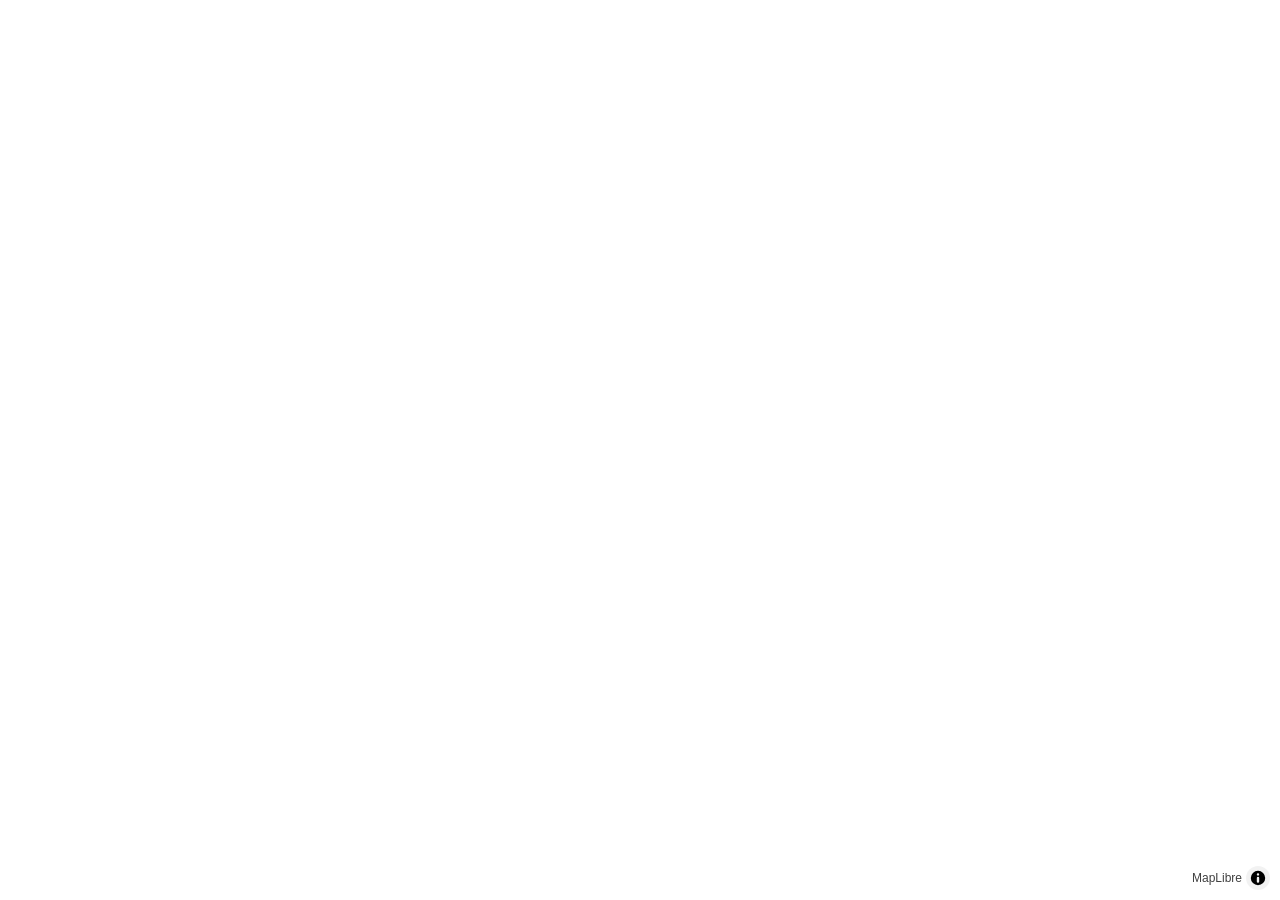
==== app/mapserver/index.html @ 881af9a4 "adding mapserver" ====
<!DOCTYPE html>
<html>
<head>
  <link href="maplibre-gl.css" rel="stylesheet" />
  <script src="maplibre-gl.js"></script>
  <style>
    body { margin: 0; }
    #map { width: 100vw; height: 100vh; }
  </style>
</head>
<body>
  <div id="map"></div>
  <script>
    const map = new maplibregl.Map({
      container: 'map',
      style: 'http://192.168.8.211/mapserver/styles/basic-preview/style.json',
      center: [-71.06, 42.36], // adjust to your region
      zoom: 12
    });

map.on('load', () => {

  // DON'T addLayer - just update the existing poi_label layer from your style
  
  // Show more than just rank 1
  map.setFilter('poi_label', ['<=', 'rank', 5]);

map.on('zoom', () => {
  const zoom = map.getZoom();
  let maxRank;
  
  if (zoom >= 17)      maxRank = 999;  // show everything
  else if (zoom >= 16) maxRank = 50;
  else if (zoom >= 15) maxRank = 20;
  else if (zoom >= 14) maxRank = 10;
  else                 maxRank = 3;

  map.setFilter('poi_label', ['all',
    ['==', '$type', 'Point'],
    ['<=', 'rank', maxRank]
  ]);
});

  // Click for popup
  map.on('click', 'poi_label', (e) => {
    const props = e.features[0].properties;
    new maplibregl.Popup()
      .setLngLat(e.lngLat)
      .setHTML(`<strong>${props.name}</strong><br>${props.subclass || props.class || ''}`)
      .addTo(map);
  });

  map.on('mouseenter', 'poi_label', () => map.getCanvas().style.cursor = 'pointer');
  map.on('mouseleave', 'poi_label', () => map.getCanvas().style.cursor = '');

});


  </script>
</body>
</html>
---- app/mapserver/maplibre-gl.css ----
.maplibregl-map{font:12px/20px Helvetica Neue,Arial,Helvetica,sans-serif;overflow:hidden;position:relative;-webkit-tap-highlight-color:rgb(0 0 0/0)}.maplibregl-canvas{left:0;position:absolute;top:0}.maplibregl-map:fullscreen{height:100%;width:100%}.maplibregl-ctrl-group button.maplibregl-ctrl-compass{touch-action:none}.maplibregl-canvas-container.maplibregl-interactive,.maplibregl-ctrl-group button.maplibregl-ctrl-compass{cursor:grab;-webkit-user-select:none;-moz-user-select:none;user-select:none}.maplibregl-canvas-container.maplibregl-interactive.maplibregl-track-pointer{cursor:pointer}.maplibregl-canvas-container.maplibregl-interactive:active,.maplibregl-ctrl-group button.maplibregl-ctrl-compass:active{cursor:grabbing}.maplibregl-canvas-container.maplibregl-touch-zoom-rotate,.maplibregl-canvas-container.maplibregl-touch-zoom-rotate .maplibregl-canvas{touch-action:pan-x pan-y}.maplibregl-canvas-container.maplibregl-touch-drag-pan,.maplibregl-canvas-container.maplibregl-touch-drag-pan .maplibregl-canvas{touch-action:pinch-zoom}.maplibregl-canvas-container.maplibregl-touch-zoom-rotate.maplibregl-touch-drag-pan,.maplibregl-canvas-container.maplibregl-touch-zoom-rotate.maplibregl-touch-drag-pan .maplibregl-canvas{touch-action:none}.maplibregl-canvas-container.maplibregl-touch-drag-pan.maplibregl-cooperative-gestures,.maplibregl-canvas-container.maplibregl-touch-drag-pan.maplibregl-cooperative-gestures .maplibregl-canvas{touch-action:pan-x pan-y}.maplibregl-ctrl-bottom-left,.maplibregl-ctrl-bottom-right,.maplibregl-ctrl-top-left,.maplibregl-ctrl-top-right{pointer-events:none;position:absolute;z-index:2}.maplibregl-ctrl-top-left{left:0;top:0}.maplibregl-ctrl-top-right{right:0;top:0}.maplibregl-ctrl-bottom-left{bottom:0;left:0}.maplibregl-ctrl-bottom-right{bottom:0;right:0}.maplibregl-ctrl{clear:both;pointer-events:auto;transform:translate(0)}.maplibregl-ctrl-top-left .maplibregl-ctrl{float:left;margin:10px 0 0 10px}.maplibregl-ctrl-top-right .maplibregl-ctrl{float:right;margin:10px 10px 0 0}.maplibregl-ctrl-bottom-left .maplibregl-ctrl{float:left;margin:0 0 10px 10px}.maplibregl-ctrl-bottom-right .maplibregl-ctrl{float:right;margin:0 10px 10px 0}.maplibregl-ctrl-group{background:#fff;border-radius:4px}.maplibregl-ctrl-group:not(:empty){box-shadow:0 0 0 2px rgba(0,0,0,.1)}@media (forced-colors:active){.maplibregl-ctrl-group:not(:empty){box-shadow:0 0 0 2px ButtonText}}.maplibregl-ctrl-group button{background-color:transparent;border:0;box-sizing:border-box;cursor:pointer;display:block;height:29px;outline:none;padding:0;width:29px}.maplibregl-ctrl-group button+button{border-top:1px solid #ddd}.maplibregl-ctrl button .maplibregl-ctrl-icon{background-position:50%;background-repeat:no-repeat;display:block;height:100%;width:100%}@media (forced-colors:active){.maplibregl-ctrl-icon{background-color:transparent}.maplibregl-ctrl-group button+button{border-top:1px solid ButtonText}}.maplibregl-ctrl button::-moz-focus-inner{border:0;padding:0}.maplibregl-ctrl-attrib-button:focus,.maplibregl-ctrl-group button:focus{box-shadow:0 0 2px 2px #0096ff}.maplibregl-ctrl button:disabled{cursor:not-allowed}.maplibregl-ctrl button:disabled .maplibregl-ctrl-icon{opacity:.25}@media (hover:hover){.maplibregl-ctrl button:not(:disabled):hover{background-color:rgba(0,0,0,.05)}}.maplibregl-ctrl button:not(:disabled):active{background-color:rgba(0,0,0,.05)}.maplibregl-ctrl-group button:focus:focus-visible{box-shadow:0 0 2px 2px #0096ff}.maplibregl-ctrl-group button:focus:not(:focus-visible){box-shadow:none}.maplibregl-ctrl-group button:focus:first-child{border-radius:4px 4px 0 0}.maplibregl-ctrl-group button:focus:last-child{border-radius:0 0 4px 4px}.maplibregl-ctrl-group button:focus:only-child{border-radius:inherit}.maplibregl-ctrl button.maplibregl-ctrl-zoom-out .maplibregl-ctrl-icon{background-image:url("data:image/svg+xml;charset=utf-8,%3Csvg xmlns='http://www.w3.org/2000/svg' width='29' height='29' fill='%23333' viewBox='0 0 29 29'%3E%3Cpath d='M10 13c-.75 0-1.5.75-1.5 1.5S9.25 16 10 16h9c.75 0 1.5-.75 1.5-1.5S19.75 13 19 13z'/%3E%3C/svg%3E")}.maplibregl-ctrl button.maplibregl-ctrl-zoom-in .maplibregl-ctrl-icon{background-image:url("data:image/svg+xml;charset=utf-8,%3Csvg xmlns='http://www.w3.org/2000/svg' width='29' height='29' fill='%23333' viewBox='0 0 29 29'%3E%3Cpath d='M14.5 8.5c-.75 0-1.5.75-1.5 1.5v3h-3c-.75 0-1.5.75-1.5 1.5S9.25 16 10 16h3v3c0 .75.75 1.5 1.5 1.5S16 19.75 16 19v-3h3c.75 0 1.5-.75 1.5-1.5S19.75 13 19 13h-3v-3c0-.75-.75-1.5-1.5-1.5'/%3E%3C/svg%3E")}@media (forced-colors:active){.maplibregl-ctrl button.maplibregl-ctrl-zoom-out .maplibregl-ctrl-icon{background-image:url("data:image/svg+xml;charset=utf-8,%3Csvg xmlns='http://www.w3.org/2000/svg' width='29' height='29' fill='%23fff' viewBox='0 0 29 29'%3E%3Cpath d='M10 13c-.75 0-1.5.75-1.5 1.5S9.25 16 10 16h9c.75 0 1.5-.75 1.5-1.5S19.75 13 19 13z'/%3E%3C/svg%3E")}.maplibregl-ctrl button.maplibregl-ctrl-zoom-in .maplibregl-ctrl-icon{background-image:url("data:image/svg+xml;charset=utf-8,%3Csvg xmlns='http://www.w3.org/2000/svg' width='29' height='29' fill='%23fff' viewBox='0 0 29 29'%3E%3Cpath d='M14.5 8.5c-.75 0-1.5.75-1.5 1.5v3h-3c-.75 0-1.5.75-1.5 1.5S9.25 16 10 16h3v3c0 .75.75 1.5 1.5 1.5S16 19.75 16 19v-3h3c.75 0 1.5-.75 1.5-1.5S19.75 13 19 13h-3v-3c0-.75-.75-1.5-1.5-1.5'/%3E%3C/svg%3E")}}@media (forced-colors:active) and (prefers-color-scheme:light){.maplibregl-ctrl button.maplibregl-ctrl-zoom-out .maplibregl-ctrl-icon{background-image:url("data:image/svg+xml;charset=utf-8,%3Csvg xmlns='http://www.w3.org/2000/svg' width='29' height='29' viewBox='0 0 29 29'%3E%3Cpath d='M10 13c-.75 0-1.5.75-1.5 1.5S9.25 16 10 16h9c.75 0 1.5-.75 1.5-1.5S19.75 13 19 13z'/%3E%3C/svg%3E")}.maplibregl-ctrl button.maplibregl-ctrl-zoom-in .maplibregl-ctrl-icon{background-image:url("data:image/svg+xml;charset=utf-8,%3Csvg xmlns='http://www.w3.org/2000/svg' width='29' height='29' viewBox='0 0 29 29'%3E%3Cpath d='M14.5 8.5c-.75 0-1.5.75-1.5 1.5v3h-3c-.75 0-1.5.75-1.5 1.5S9.25 16 10 16h3v3c0 .75.75 1.5 1.5 1.5S16 19.75 16 19v-3h3c.75 0 1.5-.75 1.5-1.5S19.75 13 19 13h-3v-3c0-.75-.75-1.5-1.5-1.5'/%3E%3C/svg%3E")}}.maplibregl-ctrl button.maplibregl-ctrl-fullscreen .maplibregl-ctrl-icon{background-image:url("data:image/svg+xml;charset=utf-8,%3Csvg xmlns='http://www.w3.org/2000/svg' width='29' height='29' fill='%23333' viewBox='0 0 29 29'%3E%3Cpath d='M24 16v5.5c0 1.75-.75 2.5-2.5 2.5H16v-1l3-1.5-4-5.5 1-1 5.5 4 1.5-3zM6 16l1.5 3 5.5-4 1 1-4 5.5 3 1.5v1H7.5C5.75 24 5 23.25 5 21.5V16zm7-11v1l-3 1.5 4 5.5-1 1-5.5-4L6 13H5V7.5C5 5.75 5.75 5 7.5 5zm11 2.5c0-1.75-.75-2.5-2.5-2.5H16v1l3 1.5-4 5.5 1 1 5.5-4 1.5 3h1z'/%3E%3C/svg%3E")}.maplibregl-ctrl button.maplibregl-ctrl-shrink .maplibregl-ctrl-icon{background-image:url("data:image/svg+xml;charset=utf-8,%3Csvg xmlns='http://www.w3.org/2000/svg' width='29' height='29' viewBox='0 0 29 29'%3E%3Cpath d='M18.5 16c-1.75 0-2.5.75-2.5 2.5V24h1l1.5-3 5.5 4 1-1-4-5.5 3-1.5v-1zM13 18.5c0-1.75-.75-2.5-2.5-2.5H5v1l3 1.5L4 24l1 1 5.5-4 1.5 3h1zm3-8c0 1.75.75 2.5 2.5 2.5H24v-1l-3-1.5L25 5l-1-1-5.5 4L17 5h-1zM10.5 13c1.75 0 2.5-.75 2.5-2.5V5h-1l-1.5 3L5 4 4 5l4 5.5L5 12v1z'/%3E%3C/svg%3E")}@media (forced-colors:active){.maplibregl-ctrl button.maplibregl-ctrl-fullscreen .maplibregl-ctrl-icon{background-image:url("data:image/svg+xml;charset=utf-8,%3Csvg xmlns='http://www.w3.org/2000/svg' width='29' height='29' fill='%23fff' viewBox='0 0 29 29'%3E%3Cpath d='M24 16v5.5c0 1.75-.75 2.5-2.5 2.5H16v-1l3-1.5-4-5.5 1-1 5.5 4 1.5-3zM6 16l1.5 3 5.5-4 1 1-4 5.5 3 1.5v1H7.5C5.75 24 5 23.25 5 21.5V16zm7-11v1l-3 1.5 4 5.5-1 1-5.5-4L6 13H5V7.5C5 5.75 5.75 5 7.5 5zm11 2.5c0-1.75-.75-2.5-2.5-2.5H16v1l3 1.5-4 5.5 1 1 5.5-4 1.5 3h1z'/%3E%3C/svg%3E")}.maplibregl-ctrl button.maplibregl-ctrl-shrink .maplibregl-ctrl-icon{background-image:url("data:image/svg+xml;charset=utf-8,%3Csvg xmlns='http://www.w3.org/2000/svg' width='29' height='29' fill='%23fff' viewBox='0 0 29 29'%3E%3Cpath d='M18.5 16c-1.75 0-2.5.75-2.5 2.5V24h1l1.5-3 5.5 4 1-1-4-5.5 3-1.5v-1zM13 18.5c0-1.75-.75-2.5-2.5-2.5H5v1l3 1.5L4 24l1 1 5.5-4 1.5 3h1zm3-8c0 1.75.75 2.5 2.5 2.5H24v-1l-3-1.5L25 5l-1-1-5.5 4L17 5h-1zM10.5 13c1.75 0 2.5-.75 2.5-2.5V5h-1l-1.5 3L5 4 4 5l4 5.5L5 12v1z'/%3E%3C/svg%3E")}}@media (forced-colors:active) and (prefers-color-scheme:light){.maplibregl-ctrl button.maplibregl-ctrl-fullscreen .maplibregl-ctrl-icon{background-image:url("data:image/svg+xml;charset=utf-8,%3Csvg xmlns='http://www.w3.org/2000/svg' width='29' height='29' viewBox='0 0 29 29'%3E%3Cpath d='M24 16v5.5c0 1.75-.75 2.5-2.5 2.5H16v-1l3-1.5-4-5.5 1-1 5.5 4 1.5-3zM6 16l1.5 3 5.5-4 1 1-4 5.5 3 1.5v1H7.5C5.75 24 5 23.25 5 21.5V16zm7-11v1l-3 1.5 4 5.5-1 1-5.5-4L6 13H5V7.5C5 5.75 5.75 5 7.5 5zm11 2.5c0-1.75-.75-2.5-2.5-2.5H16v1l3 1.5-4 5.5 1 1 5.5-4 1.5 3h1z'/%3E%3C/svg%3E")}.maplibregl-ctrl button.maplibregl-ctrl-shrink .maplibregl-ctrl-icon{background-image:url("data:image/svg+xml;charset=utf-8,%3Csvg xmlns='http://www.w3.org/2000/svg' width='29' height='29' viewBox='0 0 29 29'%3E%3Cpath d='M18.5 16c-1.75 0-2.5.75-2.5 2.5V24h1l1.5-3 5.5 4 1-1-4-5.5 3-1.5v-1zM13 18.5c0-1.75-.75-2.5-2.5-2.5H5v1l3 1.5L4 24l1 1 5.5-4 1.5 3h1zm3-8c0 1.75.75 2.5 2.5 2.5H24v-1l-3-1.5L25 5l-1-1-5.5 4L17 5h-1zM10.5 13c1.75 0 2.5-.75 2.5-2.5V5h-1l-1.5 3L5 4 4 5l4 5.5L5 12v1z'/%3E%3C/svg%3E")}}.maplibregl-ctrl button.maplibregl-ctrl-compass .maplibregl-ctrl-icon{background-image:url("data:image/svg+xml;charset=utf-8,%3Csvg xmlns='http://www.w3.org/2000/svg' width='29' height='29' fill='%23333' viewBox='0 0 29 29'%3E%3Cpath d='m10.5 14 4-8 4 8z'/%3E%3Cpath fill='%23ccc' d='m10.5 16 4 8 4-8z'/%3E%3C/svg%3E")}@media (forced-colors:active){.maplibregl-ctrl button.maplibregl-ctrl-compass .maplibregl-ctrl-icon{background-image:url("data:image/svg+xml;charset=utf-8,%3Csvg xmlns='http://www.w3.org/2000/svg' width='29' height='29' fill='%23fff' viewBox='0 0 29 29'%3E%3Cpath d='m10.5 14 4-8 4 8z'/%3E%3Cpath fill='%23ccc' d='m10.5 16 4 8 4-8z'/%3E%3C/svg%3E")}}@media (forced-colors:active) and (prefers-color-scheme:light){.maplibregl-ctrl button.maplibregl-ctrl-compass .maplibregl-ctrl-icon{background-image:url("data:image/svg+xml;charset=utf-8,%3Csvg xmlns='http://www.w3.org/2000/svg' width='29' height='29' viewBox='0 0 29 29'%3E%3Cpath d='m10.5 14 4-8 4 8z'/%3E%3Cpath fill='%23ccc' d='m10.5 16 4 8 4-8z'/%3E%3C/svg%3E")}}.maplibregl-ctrl button.maplibregl-ctrl-globe .maplibregl-ctrl-icon{background-image:url("data:image/svg+xml;charset=utf-8,%3Csvg xmlns='http://www.w3.org/2000/svg' width='22' height='22' fill='none' stroke='%23333' viewBox='0 0 22 22'%3E%3Ccircle cx='11' cy='11' r='8.5'/%3E%3Cpath d='M17.5 11c0 4.819-3.02 8.5-6.5 8.5S4.5 15.819 4.5 11 7.52 2.5 11 2.5s6.5 3.681 6.5 8.5Z'/%3E%3Cpath d='M13.5 11c0 2.447-.331 4.64-.853 6.206-.262.785-.562 1.384-.872 1.777-.314.399-.58.517-.775.517s-.461-.118-.775-.517c-.31-.393-.61-.992-.872-1.777C8.831 15.64 8.5 13.446 8.5 11s.331-4.64.853-6.206c.262-.785.562-1.384.872-1.777.314-.399.58-.517.775-.517s.461.118.775.517c.31.393.61.992.872 1.777.522 1.565.853 3.76.853 6.206Z'/%3E%3Cpath d='M11 7.5c-1.909 0-3.622-.166-4.845-.428-.616-.132-1.08-.283-1.379-.434a1.3 1.3 0 0 1-.224-.138q.07-.058.224-.138c.299-.151.763-.302 1.379-.434C7.378 5.666 9.091 5.5 11 5.5s3.622.166 4.845.428c.616.132 1.08.283 1.379.434.105.053.177.1.224.138q-.07.058-.224.138c-.299.151-.763.302-1.379.434-1.223.262-2.936.428-4.845.428ZM4.486 6.436ZM11 16.5c-1.909 0-3.622-.166-4.845-.428-.616-.132-1.08-.283-1.379-.434a1.3 1.3 0 0 1-.224-.138 1.3 1.3 0 0 1 .224-.138c.299-.151.763-.302 1.379-.434C7.378 14.666 9.091 14.5 11 14.5s3.622.166 4.845.428c.616.132 1.08.283 1.379.434.105.053.177.1.224.138a1.3 1.3 0 0 1-.224.138c-.299.151-.763.302-1.379.434-1.223.262-2.936.428-4.845.428Zm-6.514-1.064ZM11 12.5c-2.46 0-4.672-.222-6.255-.574-.796-.177-1.406-.38-1.805-.59a1.5 1.5 0 0 1-.39-.272.3.3 0 0 1-.047-.064.3.3 0 0 1 .048-.064c.066-.073.189-.167.389-.272.399-.21 1.009-.413 1.805-.59C6.328 9.722 8.54 9.5 11 9.5s4.672.222 6.256.574c.795.177 1.405.38 1.804.59.2.105.323.2.39.272a.3.3 0 0 1 .047.064.3.3 0 0 1-.048.064 1.4 1.4 0 0 1-.389.272c-.399.21-1.009.413-1.804.59-1.584.352-3.796.574-6.256.574Zm-8.501-1.51v.002zm0 .018v.002zm17.002.002v-.002zm0-.018v-.002z'/%3E%3C/svg%3E")}.maplibregl-ctrl button.maplibregl-ctrl-globe-enabled .maplibregl-ctrl-icon{background-image:url("data:image/svg+xml;charset=utf-8,%3Csvg xmlns='http://www.w3.org/2000/svg' width='22' height='22' fill='none' stroke='%2333b5e5' viewBox='0 0 22 22'%3E%3Ccircle cx='11' cy='11' r='8.5'/%3E%3Cpath d='M17.5 11c0 4.819-3.02 8.5-6.5 8.5S4.5 15.819 4.5 11 7.52 2.5 11 2.5s6.5 3.681 6.5 8.5Z'/%3E%3Cpath d='M13.5 11c0 2.447-.331 4.64-.853 6.206-.262.785-.562 1.384-.872 1.777-.314.399-.58.517-.775.517s-.461-.118-.775-.517c-.31-.393-.61-.992-.872-1.777C8.831 15.64 8.5 13.446 8.5 11s.331-4.64.853-6.206c.262-.785.562-1.384.872-1.777.314-.399.58-.517.775-.517s.461.118.775.517c.31.393.61.992.872 1.777.522 1.565.853 3.76.853 6.206Z'/%3E%3Cpath d='M11 7.5c-1.909 0-3.622-.166-4.845-.428-.616-.132-1.08-.283-1.379-.434a1.3 1.3 0 0 1-.224-.138q.07-.058.224-.138c.299-.151.763-.302 1.379-.434C7.378 5.666 9.091 5.5 11 5.5s3.622.166 4.845.428c.616.132 1.08.283 1.379.434.105.053.177.1.224.138q-.07.058-.224.138c-.299.151-.763.302-1.379.434-1.223.262-2.936.428-4.845.428ZM4.486 6.436ZM11 16.5c-1.909 0-3.622-.166-4.845-.428-.616-.132-1.08-.283-1.379-.434a1.3 1.3 0 0 1-.224-.138 1.3 1.3 0 0 1 .224-.138c.299-.151.763-.302 1.379-.434C7.378 14.666 9.091 14.5 11 14.5s3.622.166 4.845.428c.616.132 1.08.283 1.379.434.105.053.177.1.224.138a1.3 1.3 0 0 1-.224.138c-.299.151-.763.302-1.379.434-1.223.262-2.936.428-4.845.428Zm-6.514-1.064ZM11 12.5c-2.46 0-4.672-.222-6.255-.574-.796-.177-1.406-.38-1.805-.59a1.5 1.5 0 0 1-.39-.272.3.3 0 0 1-.047-.064.3.3 0 0 1 .048-.064c.066-.073.189-.167.389-.272.399-.21 1.009-.413 1.805-.59C6.328 9.722 8.54 9.5 11 9.5s4.672.222 6.256.574c.795.177 1.405.38 1.804.59.2.105.323.2.39.272a.3.3 0 0 1 .047.064.3.3 0 0 1-.048.064 1.4 1.4 0 0 1-.389.272c-.399.21-1.009.413-1.804.59-1.584.352-3.796.574-6.256.574Zm-8.501-1.51v.002zm0 .018v.002zm17.002.002v-.002zm0-.018v-.002z'/%3E%3C/svg%3E")}.maplibregl-ctrl button.maplibregl-ctrl-terrain .maplibregl-ctrl-icon{background-image:url("data:image/svg+xml;charset=utf-8,%3Csvg xmlns='http://www.w3.org/2000/svg' width='22' height='22' fill='%23333' viewBox='0 0 22 22'%3E%3Cpath d='m1.754 13.406 4.453-4.851 3.09 3.09 3.281 3.277.969-.969-3.309-3.312 3.844-4.121 6.148 6.886h1.082v-.855l-7.207-8.07-4.84 5.187L6.169 6.57l-5.48 5.965v.871ZM.688 16.844h20.625v1.375H.688Zm0 0'/%3E%3C/svg%3E")}.maplibregl-ctrl button.maplibregl-ctrl-terrain-enabled .maplibregl-ctrl-icon{background-image:url("data:image/svg+xml;charset=utf-8,%3Csvg xmlns='http://www.w3.org/2000/svg' width='22' height='22' fill='%2333b5e5' viewBox='0 0 22 22'%3E%3Cpath d='m1.754 13.406 4.453-4.851 3.09 3.09 3.281 3.277.969-.969-3.309-3.312 3.844-4.121 6.148 6.886h1.082v-.855l-7.207-8.07-4.84 5.187L6.169 6.57l-5.48 5.965v.871ZM.688 16.844h20.625v1.375H.688Zm0 0'/%3E%3C/svg%3E")}.maplibregl-ctrl button.maplibregl-ctrl-geolocate .maplibregl-ctrl-icon{background-image:url("data:image/svg+xml;charset=utf-8,%3Csvg xmlns='http://www.w3.org/2000/svg' width='29' height='29' fill='%23333' viewBox='0 0 20 20'%3E%3Cpath d='M10 4C9 4 9 5 9 5v.1A5 5 0 0 0 5.1 9H5s-1 0-1 1 1 1 1 1h.1A5 5 0 0 0 9 14.9v.1s0 1 1 1 1-1 1-1v-.1a5 5 0 0 0 3.9-3.9h.1s1 0 1-1-1-1-1-1h-.1A5 5 0 0 0 11 5.1V5s0-1-1-1m0 2.5a3.5 3.5 0 1 1 0 7 3.5 3.5 0 1 1 0-7'/%3E%3Ccircle cx='10' cy='10' r='2'/%3E%3C/svg%3E")}.maplibregl-ctrl button.maplibregl-ctrl-geolocate:disabled .maplibregl-ctrl-icon{background-image:url("data:image/svg+xml;charset=utf-8,%3Csvg xmlns='http://www.w3.org/2000/svg' width='29' height='29' fill='%23aaa' viewBox='0 0 20 20'%3E%3Cpath d='M10 4C9 4 9 5 9 5v.1A5 5 0 0 0 5.1 9H5s-1 0-1 1 1 1 1 1h.1A5 5 0 0 0 9 14.9v.1s0 1 1 1 1-1 1-1v-.1a5 5 0 0 0 3.9-3.9h.1s1 0 1-1-1-1-1-1h-.1A5 5 0 0 0 11 5.1V5s0-1-1-1m0 2.5a3.5 3.5 0 1 1 0 7 3.5 3.5 0 1 1 0-7'/%3E%3Ccircle cx='10' cy='10' r='2'/%3E%3Cpath fill='red' d='m14 5 1 1-9 9-1-1z'/%3E%3C/svg%3E")}.maplibregl-ctrl button.maplibregl-ctrl-geolocate.maplibregl-ctrl-geolocate-active .maplibregl-ctrl-icon{background-image:url("data:image/svg+xml;charset=utf-8,%3Csvg xmlns='http://www.w3.org/2000/svg' width='29' height='29' fill='%2333b5e5' viewBox='0 0 20 20'%3E%3Cpath d='M10 4C9 4 9 5 9 5v.1A5 5 0 0 0 5.1 9H5s-1 0-1 1 1 1 1 1h.1A5 5 0 0 0 9 14.9v.1s0 1 1 1 1-1 1-1v-.1a5 5 0 0 0 3.9-3.9h.1s1 0 1-1-1-1-1-1h-.1A5 5 0 0 0 11 5.1V5s0-1-1-1m0 2.5a3.5 3.5 0 1 1 0 7 3.5 3.5 0 1 1 0-7'/%3E%3Ccircle cx='10' cy='10' r='2'/%3E%3C/svg%3E")}.maplibregl-ctrl button.maplibregl-ctrl-geolocate.maplibregl-ctrl-geolocate-active-error .maplibregl-ctrl-icon{background-image:url("data:image/svg+xml;charset=utf-8,%3Csvg xmlns='http://www.w3.org/2000/svg' width='29' height='29' fill='%23e58978' viewBox='0 0 20 20'%3E%3Cpath d='M10 4C9 4 9 5 9 5v.1A5 5 0 0 0 5.1 9H5s-1 0-1 1 1 1 1 1h.1A5 5 0 0 0 9 14.9v.1s0 1 1 1 1-1 1-1v-.1a5 5 0 0 0 3.9-3.9h.1s1 0 1-1-1-1-1-1h-.1A5 5 0 0 0 11 5.1V5s0-1-1-1m0 2.5a3.5 3.5 0 1 1 0 7 3.5 3.5 0 1 1 0-7'/%3E%3Ccircle cx='10' cy='10' r='2'/%3E%3C/svg%3E")}.maplibregl-ctrl button.maplibregl-ctrl-geolocate.maplibregl-ctrl-geolocate-background .maplibregl-ctrl-icon{background-image:url("data:image/svg+xml;charset=utf-8,%3Csvg xmlns='http://www.w3.org/2000/svg' width='29' height='29' fill='%2333b5e5' viewBox='0 0 20 20'%3E%3Cpath d='M10 4C9 4 9 5 9 5v.1A5 5 0 0 0 5.1 9H5s-1 0-1 1 1 1 1 1h.1A5 5 0 0 0 9 14.9v.1s0 1 1 1 1-1 1-1v-.1a5 5 0 0 0 3.9-3.9h.1s1 0 1-1-1-1-1-1h-.1A5 5 0 0 0 11 5.1V5s0-1-1-1m0 2.5a3.5 3.5 0 1 1 0 7 3.5 3.5 0 1 1 0-7'/%3E%3C/svg%3E")}.maplibregl-ctrl button.maplibregl-ctrl-geolocate.maplibregl-ctrl-geolocate-background-error .maplibregl-ctrl-icon{background-image:url("data:image/svg+xml;charset=utf-8,%3Csvg xmlns='http://www.w3.org/2000/svg' width='29' height='29' fill='%23e54e33' viewBox='0 0 20 20'%3E%3Cpath d='M10 4C9 4 9 5 9 5v.1A5 5 0 0 0 5.1 9H5s-1 0-1 1 1 1 1 1h.1A5 5 0 0 0 9 14.9v.1s0 1 1 1 1-1 1-1v-.1a5 5 0 0 0 3.9-3.9h.1s1 0 1-1-1-1-1-1h-.1A5 5 0 0 0 11 5.1V5s0-1-1-1m0 2.5a3.5 3.5 0 1 1 0 7 3.5 3.5 0 1 1 0-7'/%3E%3C/svg%3E")}.maplibregl-ctrl button.maplibregl-ctrl-geolocate.maplibregl-ctrl-geolocate-waiting .maplibregl-ctrl-icon{animation:maplibregl-spin 2s linear infinite}@media (forced-colors:active){.maplibregl-ctrl button.maplibregl-ctrl-geolocate .maplibregl-ctrl-icon{background-image:url("data:image/svg+xml;charset=utf-8,%3Csvg xmlns='http://www.w3.org/2000/svg' width='29' height='29' fill='%23fff' viewBox='0 0 20 20'%3E%3Cpath d='M10 4C9 4 9 5 9 5v.1A5 5 0 0 0 5.1 9H5s-1 0-1 1 1 1 1 1h.1A5 5 0 0 0 9 14.9v.1s0 1 1 1 1-1 1-1v-.1a5 5 0 0 0 3.9-3.9h.1s1 0 1-1-1-1-1-1h-.1A5 5 0 0 0 11 5.1V5s0-1-1-1m0 2.5a3.5 3.5 0 1 1 0 7 3.5 3.5 0 1 1 0-7'/%3E%3Ccircle cx='10' cy='10' r='2'/%3E%3C/svg%3E")}.maplibregl-ctrl button.maplibregl-ctrl-geolocate:disabled .maplibregl-ctrl-icon{background-image:url("data:image/svg+xml;charset=utf-8,%3Csvg xmlns='http://www.w3.org/2000/svg' width='29' height='29' fill='%23999' viewBox='0 0 20 20'%3E%3Cpath d='M10 4C9 4 9 5 9 5v.1A5 5 0 0 0 5.1 9H5s-1 0-1 1 1 1 1 1h.1A5 5 0 0 0 9 14.9v.1s0 1 1 1 1-1 1-1v-.1a5 5 0 0 0 3.9-3.9h.1s1 0 1-1-1-1-1-1h-.1A5 5 0 0 0 11 5.1V5s0-1-1-1m0 2.5a3.5 3.5 0 1 1 0 7 3.5 3.5 0 1 1 0-7'/%3E%3Ccircle cx='10' cy='10' r='2'/%3E%3Cpath fill='red' d='m14 5 1 1-9 9-1-1z'/%3E%3C/svg%3E")}.maplibregl-ctrl button.maplibregl-ctrl-geolocate.maplibregl-ctrl-geolocate-active .maplibregl-ctrl-icon{background-image:url("data:image/svg+xml;charset=utf-8,%3Csvg xmlns='http://www.w3.org/2000/svg' width='29' height='29' fill='%2333b5e5' viewBox='0 0 20 20'%3E%3Cpath d='M10 4C9 4 9 5 9 5v.1A5 5 0 0 0 5.1 9H5s-1 0-1 1 1 1 1 1h.1A5 5 0 0 0 9 14.9v.1s0 1 1 1 1-1 1-1v-.1a5 5 0 0 0 3.9-3.9h.1s1 0 1-1-1-1-1-1h-.1A5 5 0 0 0 11 5.1V5s0-1-1-1m0 2.5a3.5 3.5 0 1 1 0 7 3.5 3.5 0 1 1 0-7'/%3E%3Ccircle cx='10' cy='10' r='2'/%3E%3C/svg%3E")}.maplibregl-ctrl button.maplibregl-ctrl-geolocate.maplibregl-ctrl-geolocate-active-error .maplibregl-ctrl-icon{background-image:url("data:image/svg+xml;charset=utf-8,%3Csvg xmlns='http://www.w3.org/2000/svg' width='29' height='29' fill='%23e58978' viewBox='0 0 20 20'%3E%3Cpath d='M10 4C9 4 9 5 9 5v.1A5 5 0 0 0 5.1 9H5s-1 0-1 1 1 1 1 1h.1A5 5 0 0 0 9 14.9v.1s0 1 1 1 1-1 1-1v-.1a5 5 0 0 0 3.9-3.9h.1s1 0 1-1-1-1-1-1h-.1A5 5 0 0 0 11 5.1V5s0-1-1-1m0 2.5a3.5 3.5 0 1 1 0 7 3.5 3.5 0 1 1 0-7'/%3E%3Ccircle cx='10' cy='10' r='2'/%3E%3C/svg%3E")}.maplibregl-ctrl button.maplibregl-ctrl-geolocate.maplibregl-ctrl-geolocate-background .maplibregl-ctrl-icon{background-image:url("data:image/svg+xml;charset=utf-8,%3Csvg xmlns='http://www.w3.org/2000/svg' width='29' height='29' fill='%2333b5e5' viewBox='0 0 20 20'%3E%3Cpath d='M10 4C9 4 9 5 9 5v.1A5 5 0 0 0 5.1 9H5s-1 0-1 1 1 1 1 1h.1A5 5 0 0 0 9 14.9v.1s0 1 1 1 1-1 1-1v-.1a5 5 0 0 0 3.9-3.9h.1s1 0 1-1-1-1-1-1h-.1A5 5 0 0 0 11 5.1V5s0-1-1-1m0 2.5a3.5 3.5 0 1 1 0 7 3.5 3.5 0 1 1 0-7'/%3E%3C/svg%3E")}.maplibregl-ctrl button.maplibregl-ctrl-geolocate.maplibregl-ctrl-geolocate-background-error .maplibregl-ctrl-icon{background-image:url("data:image/svg+xml;charset=utf-8,%3Csvg xmlns='http://www.w3.org/2000/svg' width='29' height='29' fill='%23e54e33' viewBox='0 0 20 20'%3E%3Cpath d='M10 4C9 4 9 5 9 5v.1A5 5 0 0 0 5.1 9H5s-1 0-1 1 1 1 1 1h.1A5 5 0 0 0 9 14.9v.1s0 1 1 1 1-1 1-1v-.1a5 5 0 0 0 3.9-3.9h.1s1 0 1-1-1-1-1-1h-.1A5 5 0 0 0 11 5.1V5s0-1-1-1m0 2.5a3.5 3.5 0 1 1 0 7 3.5 3.5 0 1 1 0-7'/%3E%3C/svg%3E")}}@media (forced-colors:active) and (prefers-color-scheme:light){.maplibregl-ctrl button.maplibregl-ctrl-geolocate .maplibregl-ctrl-icon{background-image:url("data:image/svg+xml;charset=utf-8,%3Csvg xmlns='http://www.w3.org/2000/svg' width='29' height='29' viewBox='0 0 20 20'%3E%3Cpath d='M10 4C9 4 9 5 9 5v.1A5 5 0 0 0 5.1 9H5s-1 0-1 1 1 1 1 1h.1A5 5 0 0 0 9 14.9v.1s0 1 1 1 1-1 1-1v-.1a5 5 0 0 0 3.9-3.9h.1s1 0 1-1-1-1-1-1h-.1A5 5 0 0 0 11 5.1V5s0-1-1-1m0 2.5a3.5 3.5 0 1 1 0 7 3.5 3.5 0 1 1 0-7'/%3E%3Ccircle cx='10' cy='10' r='2'/%3E%3C/svg%3E")}.maplibregl-ctrl button.maplibregl-ctrl-geolocate:disabled .maplibregl-ctrl-icon{background-image:url("data:image/svg+xml;charset=utf-8,%3Csvg xmlns='http://www.w3.org/2000/svg' width='29' height='29' fill='%23666' viewBox='0 0 20 20'%3E%3Cpath d='M10 4C9 4 9 5 9 5v.1A5 5 0 0 0 5.1 9H5s-1 0-1 1 1 1 1 1h.1A5 5 0 0 0 9 14.9v.1s0 1 1 1 1-1 1-1v-.1a5 5 0 0 0 3.9-3.9h.1s1 0 1-1-1-1-1-1h-.1A5 5 0 0 0 11 5.1V5s0-1-1-1m0 2.5a3.5 3.5 0 1 1 0 7 3.5 3.5 0 1 1 0-7'/%3E%3Ccircle cx='10' cy='10' r='2'/%3E%3Cpath fill='red' d='m14 5 1 1-9 9-1-1z'/%3E%3C/svg%3E")}}@keyframes maplibregl-spin{0%{transform:rotate(0deg)}to{transform:rotate(1turn)}}a.maplibregl-ctrl-logo{background-image:url("data:image/svg+xml;charset=utf-8,%3Csvg xmlns='http://www.w3.org/2000/svg' width='88' height='23' fill='none'%3E%3Cpath fill='%23000' fill-opacity='.4' fill-rule='evenodd' d='M17.408 16.796h-1.827l2.501-12.095h.198l3.324 6.533.988 2.19.988-2.19 3.258-6.533h.181l2.6 12.095h-1.81l-1.218-5.644-.362-1.71-.658 1.71-2.929 5.644h-.098l-2.914-5.644-.757-1.71-.345 1.71zm1.958-3.42-.726 3.663a1.255 1.255 0 0 1-1.232 1.011h-1.827a1.255 1.255 0 0 1-1.229-1.509l2.501-12.095a1.255 1.255 0 0 1 1.23-1.001h.197a1.25 1.25 0 0 1 1.12.685l3.19 6.273 3.125-6.263a1.25 1.25 0 0 1 1.123-.695h.181a1.255 1.255 0 0 1 1.227.991l1.443 6.71a5 5 0 0 1 .314-.787l.009-.016a4.6 4.6 0 0 1 1.777-1.887c.782-.46 1.668-.667 2.611-.667a4.6 4.6 0 0 1 1.7.32l.306.134c.21-.16.474-.256.759-.256h1.694a1.255 1.255 0 0 1 1.212.925 1.255 1.255 0 0 1 1.212-.925h1.711c.284 0 .545.094.755.252.613-.3 1.312-.45 2.075-.45 1.356 0 2.557.445 3.482 1.4q.47.48.763 1.064V4.701a1.255 1.255 0 0 1 1.255-1.255h1.86A1.255 1.255 0 0 1 54.44 4.7v9.194h2.217c.19 0 .37.043.532.118v-4.77c0-.356.147-.678.385-.906a2.42 2.42 0 0 1-.682-1.71c0-.665.267-1.253.735-1.7a2.45 2.45 0 0 1 1.722-.674 2.43 2.43 0 0 1 1.705.675q.318.302.504.683V4.7a1.255 1.255 0 0 1 1.255-1.255h1.744A1.255 1.255 0 0 1 65.812 4.7v3.335a4.8 4.8 0 0 1 1.526-.246c.938 0 1.817.214 2.59.69a4.47 4.47 0 0 1 1.67 1.743v-.98a1.255 1.255 0 0 1 1.256-1.256h1.777c.233 0 .451.064.639.174a3.4 3.4 0 0 1 1.567-.372c.346 0 .861.02 1.285.232a1.25 1.25 0 0 1 .689 1.004 4.7 4.7 0 0 1 .853-.588c.795-.44 1.675-.647 2.61-.647 1.385 0 2.65.39 3.525 1.396.836.938 1.168 2.173 1.168 3.528q-.001.515-.056 1.051a1.255 1.255 0 0 1-.947 1.09l.408.952a1.255 1.255 0 0 1-.477 1.552c-.418.268-.92.463-1.458.612-.613.171-1.304.244-2.049.244-1.06 0-2.043-.207-2.886-.698l-.015-.008c-.798-.48-1.419-1.135-1.818-1.963l-.004-.008a5.8 5.8 0 0 1-.548-2.512q0-.429.053-.843a1.3 1.3 0 0 1-.333-.086l-.166-.004c-.223 0-.426.062-.643.228-.03.024-.142.139-.142.59v3.883a1.255 1.255 0 0 1-1.256 1.256h-1.777a1.255 1.255 0 0 1-1.256-1.256V15.69l-.032.057a4.8 4.8 0 0 1-1.86 1.833 5.04 5.04 0 0 1-2.484.634 4.5 4.5 0 0 1-1.935-.424 1.25 1.25 0 0 1-.764.258h-1.71a1.255 1.255 0 0 1-1.256-1.255V7.687a2.4 2.4 0 0 1-.428.625c.253.23.412.561.412.93v7.553a1.255 1.255 0 0 1-1.256 1.255h-1.843a1.25 1.25 0 0 1-.894-.373c-.228.23-.544.373-.894.373H51.32a1.255 1.255 0 0 1-1.256-1.255v-1.251l-.061.117a4.7 4.7 0 0 1-1.782 1.884 4.77 4.77 0 0 1-2.485.67 5.6 5.6 0 0 1-1.485-.188l.009 2.764a1.255 1.255 0 0 1-1.255 1.259h-1.729a1.255 1.255 0 0 1-1.255-1.255v-3.537a1.255 1.255 0 0 1-1.167.793h-1.679a1.25 1.25 0 0 1-.77-.263 4.5 4.5 0 0 1-1.945.429c-.885 0-1.724-.21-2.495-.632l-.017-.01a5 5 0 0 1-1.081-.836 1.255 1.255 0 0 1-1.254 1.312h-1.81a1.255 1.255 0 0 1-1.228-.99l-.782-3.625-2.044 3.939a1.25 1.25 0 0 1-1.115.676h-.098a1.25 1.25 0 0 1-1.116-.68l-2.061-3.994zM35.92 16.63l.207-.114.223-.15q.493-.356.735-.785l.061-.118.033 1.332h1.678V9.242h-1.694l-.033 1.267q-.133-.329-.526-.658l-.032-.028a3.2 3.2 0 0 0-.668-.428l-.27-.12a3.3 3.3 0 0 0-1.235-.23q-1.136-.001-1.974.493a3.36 3.36 0 0 0-1.3 1.382q-.445.89-.444 2.074 0 1.2.51 2.107a3.8 3.8 0 0 0 1.382 1.381 3.9 3.9 0 0 0 1.893.477q.795 0 1.455-.33zm-2.789-5.38q-.576.675-.575 1.762 0 1.102.559 1.794.576.675 1.645.675a2.25 2.25 0 0 0 .934-.19 2.2 2.2 0 0 0 .468-.29l.178-.161a2.2 2.2 0 0 0 .397-.561q.244-.5.244-1.15v-.115q0-.708-.296-1.267l-.043-.077a2.2 2.2 0 0 0-.633-.709l-.13-.086-.047-.028a2.1 2.1 0 0 0-1.073-.285q-1.052 0-1.629.692zm2.316 2.706c.163-.17.28-.407.28-.83v-.114c0-.292-.06-.508-.15-.68a.96.96 0 0 0-.353-.389.85.85 0 0 0-.464-.127c-.4 0-.56.114-.664.239l-.01.012c-.148.174-.275.45-.275.945 0 .506.122.801.27.99.097.11.266.224.68.224.303 0 .504-.09.687-.269zm7.545 1.705a2.6 2.6 0 0 0 .331.423q.319.33.755.548l.173.074q.65.255 1.49.255 1.02 0 1.844-.493a3.45 3.45 0 0 0 1.316-1.4q.493-.904.493-2.089 0-1.909-.988-2.913-.988-1.02-2.584-1.02-.898 0-1.575.347a3 3 0 0 0-.415.262l-.199.166a3.4 3.4 0 0 0-.64.82V9.242h-1.712v11.553h1.729l-.017-5.134zm.53-1.138q.206.29.48.5l.155.11.053.034q.51.296 1.119.297 1.07 0 1.645-.675.577-.69.576-1.762 0-1.119-.576-1.777-.558-.675-1.645-.675-.435 0-.835.16a2 2 0 0 0-.284.136 2 2 0 0 0-.363.254 2.2 2.2 0 0 0-.46.569l-.082.162a2.6 2.6 0 0 0-.213 1.072v.115q0 .707.296 1.267l.135.211zm.964-.818a1.1 1.1 0 0 0 .367.385.94.94 0 0 0 .476.118c.423 0 .59-.117.687-.23.159-.194.28-.478.28-.95 0-.53-.133-.8-.266-.952l-.021-.025c-.078-.094-.231-.221-.68-.221a1 1 0 0 0-.503.135l-.012.007a.86.86 0 0 0-.335.343c-.073.133-.132.324-.132.614v.115a1.4 1.4 0 0 0 .14.66zm15.7-6.222q.347-.346.346-.856a1.05 1.05 0 0 0-.345-.79 1.18 1.18 0 0 0-.84-.329q-.51 0-.855.33a1.05 1.05 0 0 0-.346.79q0 .51.346.855.345.346.856.346.51 0 .839-.346zm4.337 9.314.033-1.332q.191.403.59.747l.098.081a4 4 0 0 0 .316.224l.223.122a3.2 3.2 0 0 0 1.44.322 3.8 3.8 0 0 0 1.875-.477 3.5 3.5 0 0 0 1.382-1.366q.527-.89.526-2.09 0-1.184-.444-2.073a3.24 3.24 0 0 0-1.283-1.399q-.823-.51-1.942-.51a3.5 3.5 0 0 0-1.527.344l-.086.043-.165.09a3 3 0 0 0-.33.214q-.432.315-.656.707a2 2 0 0 0-.099.198l.082-1.283V4.701h-1.744v12.095zm.473-2.509a2.5 2.5 0 0 0 .566.7q.117.098.245.18l.144.08a2.1 2.1 0 0 0 .975.232q1.07 0 1.645-.675.576-.69.576-1.778 0-1.102-.576-1.777-.56-.691-1.645-.692a2.2 2.2 0 0 0-1.015.235q-.22.113-.415.282l-.15.142a2.1 2.1 0 0 0-.42.594q-.223.479-.223 1.1v.115q0 .705.293 1.26zm2.616-.293c.157-.191.28-.479.28-.967 0-.51-.13-.79-.276-.961l-.021-.026c-.082-.1-.232-.225-.67-.225a.87.87 0 0 0-.681.279l-.012.011c-.154.155-.274.38-.274.807v.115c0 .285.057.499.144.669a1.1 1.1 0 0 0 .367.405c.137.082.28.123.455.123.423 0 .59-.118.686-.23zm8.266-3.013q.345-.13.724-.14l.069-.002q.493 0 .642.099l.247-1.794q-.196-.099-.717-.099a2.3 2.3 0 0 0-.545.063 2 2 0 0 0-.411.148 2.2 2.2 0 0 0-.4.249 2.5 2.5 0 0 0-.485.499 2.7 2.7 0 0 0-.32.581l-.05.137v-1.48h-1.778v7.553h1.777v-3.884q0-.546.159-.943a1.5 1.5 0 0 1 .466-.636 2.5 2.5 0 0 1 .399-.253 2 2 0 0 1 .224-.099zm9.784 2.656.05-.922q0-1.743-.856-2.698-.838-.97-2.584-.97-1.119-.001-2.007.493a3.46 3.46 0 0 0-1.4 1.382q-.493.906-.493 2.106 0 1.07.428 1.975.428.89 1.332 1.432.906.526 2.255.526.973 0 1.668-.185l.044-.012.135-.04q.613-.184.984-.421l-.542-1.267q-.3.162-.642.274l-.297.087q-.51.131-1.3.131-.954 0-1.497-.444a1.6 1.6 0 0 1-.192-.193q-.366-.44-.512-1.234l-.004-.021zm-5.427-1.256-.003.022h3.752v-.138q-.011-.727-.288-1.118a1 1 0 0 0-.156-.176q-.46-.428-1.316-.428-.986 0-1.494.604-.379.45-.494 1.234zm-27.053 2.77V4.7h-1.86v12.095h5.333V15.15zm7.103-5.908v7.553h-1.843V9.242h1.843z'/%3E%3Cpath fill='%23fff' d='m19.63 11.151-.757-1.71-.345 1.71-1.12 5.644h-1.827L18.083 4.7h.197l3.325 6.533.988 2.19.988-2.19L26.839 4.7h.181l2.6 12.095h-1.81l-1.218-5.644-.362-1.71-.658 1.71-2.93 5.644h-.098l-2.913-5.644zm14.836 5.81q-1.02 0-1.893-.478a3.8 3.8 0 0 1-1.381-1.382q-.51-.906-.51-2.106 0-1.185.444-2.074a3.36 3.36 0 0 1 1.3-1.382q.839-.494 1.974-.494a3.3 3.3 0 0 1 1.234.231 3.3 3.3 0 0 1 .97.575q.396.33.527.659l.033-1.267h1.694v7.553H37.18l-.033-1.332q-.279.593-1.02 1.053a3.17 3.17 0 0 1-1.662.444zm.296-1.482q.938 0 1.58-.642.642-.66.642-1.711v-.115q0-.708-.296-1.267a2.2 2.2 0 0 0-.807-.872 2.1 2.1 0 0 0-1.119-.313q-1.053 0-1.629.692-.575.675-.575 1.76 0 1.103.559 1.795.577.675 1.645.675zm6.521-6.237h1.711v1.4q.906-1.597 2.83-1.597 1.596 0 2.584 1.02.988 1.005.988 2.914 0 1.185-.493 2.09a3.46 3.46 0 0 1-1.316 1.399 3.5 3.5 0 0 1-1.844.493q-.954 0-1.662-.329a2.67 2.67 0 0 1-1.086-.97l.017 5.134h-1.728zm4.048 6.22q1.07 0 1.645-.674.577-.69.576-1.762 0-1.119-.576-1.777-.558-.675-1.645-.675-.592 0-1.12.296-.51.28-.822.823-.296.527-.296 1.234v.115q0 .708.296 1.267.313.543.823.855.51.296 1.119.297z'/%3E%3Cpath fill='%23e1e3e9' d='M51.325 4.7h1.86v10.45h3.473v1.646h-5.333zm7.12 4.542h1.843v7.553h-1.843zm.905-1.415a1.16 1.16 0 0 1-.856-.346 1.17 1.17 0 0 1-.346-.856 1.05 1.05 0 0 1 .346-.79q.346-.329.856-.329.494 0 .839.33a1.05 1.05 0 0 1 .345.79 1.16 1.16 0 0 1-.345.855q-.33.346-.84.346zm7.875 9.133a3.17 3.17 0 0 1-1.662-.444q-.723-.46-1.004-1.053l-.033 1.332h-1.71V4.701h1.743v4.657l-.082 1.283q.279-.658 1.086-1.119a3.5 3.5 0 0 1 1.778-.477q1.119 0 1.942.51a3.24 3.24 0 0 1 1.283 1.4q.445.888.444 2.072 0 1.201-.526 2.09a3.5 3.5 0 0 1-1.382 1.366 3.8 3.8 0 0 1-1.876.477zm-.296-1.481q1.069 0 1.645-.675.577-.69.577-1.778 0-1.102-.577-1.776-.56-.691-1.645-.692a2.12 2.12 0 0 0-1.58.659q-.642.641-.642 1.694v.115q0 .71.296 1.267a2.4 2.4 0 0 0 .807.872 2.1 2.1 0 0 0 1.119.313zm5.927-6.237h1.777v1.481q.263-.757.856-1.217a2.14 2.14 0 0 1 1.349-.46q.527 0 .724.098l-.247 1.794q-.149-.099-.642-.099-.774 0-1.416.494-.626.493-.626 1.58v3.883h-1.777V9.242zm9.534 7.718q-1.35 0-2.255-.526-.904-.543-1.332-1.432a4.6 4.6 0 0 1-.428-1.975q0-1.2.493-2.106a3.46 3.46 0 0 1 1.4-1.382q.889-.495 2.007-.494 1.744 0 2.584.97.855.956.856 2.7 0 .444-.05.92h-5.43q.18 1.005.708 1.45.542.443 1.497.443.79 0 1.3-.131a4 4 0 0 0 .938-.362l.542 1.267q-.411.263-1.119.46-.708.198-1.711.197zm1.596-4.558q.016-1.02-.444-1.432-.46-.428-1.316-.428-1.728 0-1.991 1.86z'/%3E%3Cpath d='M5.074 15.948a.484.657 0 0 0-.486.659v1.84a.484.657 0 0 0 .486.659h4.101a.484.657 0 0 0 .486-.659v-1.84a.484.657 0 0 0-.486-.659zm3.56 1.16H5.617v.838h3.017z' style='fill:%23fff;fill-rule:evenodd;stroke-width:1.03600001'/%3E%3Cg style='stroke-width:1.12603545'%3E%3Cpath d='M-9.408-1.416c-3.833-.025-7.056 2.912-7.08 6.615-.02 3.08 1.653 4.832 3.107 6.268.903.892 1.721 1.74 2.32 2.902l-.525-.004c-.543-.003-.992.304-1.24.639a1.87 1.87 0 0 0-.362 1.121l-.011 1.877c-.003.402.104.787.347 1.125.244.338.688.653 1.23.656l4.142.028c.542.003.99-.306 1.238-.641a1.87 1.87 0 0 0 .363-1.121l.012-1.875a1.87 1.87 0 0 0-.348-1.127c-.243-.338-.688-.653-1.23-.656l-.518-.004c.597-1.145 1.425-1.983 2.348-2.87 1.473-1.414 3.18-3.149 3.2-6.226-.016-3.59-2.923-6.684-6.993-6.707m-.006 1.1v.002c3.274.02 5.92 2.532 5.9 5.6-.017 2.706-1.39 4.026-2.863 5.44-1.034.994-2.118 2.033-2.814 3.633-.018.041-.052.055-.075.065q-.013.004-.02.01a.34.34 0 0 1-.226.084.34.34 0 0 1-.224-.086l-.092-.077c-.699-1.615-1.768-2.669-2.781-3.67-1.454-1.435-2.797-2.762-2.78-5.478.02-3.067 2.7-5.545 5.975-5.523m-.02 2.826c-1.62-.01-2.944 1.315-2.955 2.96-.01 1.646 1.295 2.988 2.916 2.999h.002c1.621.01 2.943-1.316 2.953-2.961.011-1.646-1.294-2.988-2.916-2.998m-.005 1.1c1.017.006 1.829.83 1.822 1.89s-.83 1.874-1.848 1.867c-1.018-.006-1.829-.83-1.822-1.89s.83-1.874 1.848-1.868m-2.155 11.857 4.14.025c.271.002.49.305.487.676l-.013 1.875c-.003.37-.224.67-.495.668l-4.14-.025c-.27-.002-.487-.306-.485-.676l.012-1.875c.003-.37.224-.67.494-.668' style='color:%23000;font-style:normal;font-variant:normal;font-weight:400;font-stretch:normal;font-size:medium;line-height:normal;font-family:sans-serif;font-variant-ligatures:normal;font-variant-position:normal;font-variant-caps:normal;font-variant-numeric:normal;font-variant-alternates:normal;font-feature-settings:normal;text-indent:0;text-align:start;text-decoration:none;text-decoration-line:none;text-decoration-style:solid;text-decoration-color:%23000;letter-spacing:normal;word-spacing:normal;text-transform:none;writing-mode:lr-tb;direction:ltr;text-orientation:mixed;dominant-baseline:auto;baseline-shift:baseline;text-anchor:start;white-space:normal;shape-padding:0;clip-rule:evenodd;display:inline;overflow:visible;visibility:visible;opacity:1;isolation:auto;mix-blend-mode:normal;color-interpolation:sRGB;color-interpolation-filters:linearRGB;solid-color:%23000;solid-opacity:1;vector-effect:none;fill:%23000;fill-opacity:.4;fill-rule:evenodd;stroke:none;stroke-width:2.47727823;stroke-linecap:butt;stroke-linejoin:miter;stroke-miterlimit:4;stroke-dasharray:none;stroke-dashoffset:0;stroke-opacity:1;color-rendering:auto;image-rendering:auto;shape-rendering:auto;text-rendering:auto' transform='translate(15.553 2.85)scale(.88807)'/%3E%3Cpath d='M-9.415-.316C-12.69-.338-15.37 2.14-15.39 5.207c-.017 2.716 1.326 4.041 2.78 5.477 1.013 1 2.081 2.055 2.78 3.67l.092.076a.34.34 0 0 0 .225.086.34.34 0 0 0 .227-.083l.019-.01c.022-.009.057-.024.074-.064.697-1.6 1.78-2.64 2.814-3.634 1.473-1.414 2.847-2.733 2.864-5.44.02-3.067-2.627-5.58-5.901-5.601m-.057 8.784c1.621.011 2.944-1.315 2.955-2.96.01-1.646-1.295-2.988-2.916-2.999-1.622-.01-2.945 1.315-2.955 2.96s1.295 2.989 2.916 3' style='clip-rule:evenodd;fill:%23e1e3e9;fill-opacity:1;fill-rule:evenodd;stroke:none;stroke-width:2.47727823;stroke-miterlimit:4;stroke-dasharray:none;stroke-opacity:.4' transform='translate(15.553 2.85)scale(.88807)'/%3E%3Cpath d='M-11.594 15.465c-.27-.002-.492.297-.494.668l-.012 1.876c-.003.371.214.673.485.675l4.14.027c.271.002.492-.298.495-.668l.012-1.877c.003-.37-.215-.672-.485-.674z' style='clip-rule:evenodd;fill:%23fff;fill-opacity:1;fill-rule:evenodd;stroke:none;stroke-width:2.47727823;stroke-miterlimit:4;stroke-dasharray:none;stroke-opacity:.4' transform='translate(15.553 2.85)scale(.88807)'/%3E%3C/g%3E%3C/svg%3E");background-repeat:no-repeat;cursor:pointer;display:block;height:23px;margin:0 0 -4px -4px;overflow:hidden;width:88px}a.maplibregl-ctrl-logo.maplibregl-compact{width:14px}@media (forced-colors:active){a.maplibregl-ctrl-logo{background-color:transparent;background-image:url("data:image/svg+xml;charset=utf-8,%3Csvg xmlns='http://www.w3.org/2000/svg' width='88' height='23' fill='none'%3E%3Cpath fill='%23000' fill-opacity='.4' fill-rule='evenodd' d='M17.408 16.796h-1.827l2.501-12.095h.198l3.324 6.533.988 2.19.988-2.19 3.258-6.533h.181l2.6 12.095h-1.81l-1.218-5.644-.362-1.71-.658 1.71-2.929 5.644h-.098l-2.914-5.644-.757-1.71-.345 1.71zm1.958-3.42-.726 3.663a1.255 1.255 0 0 1-1.232 1.011h-1.827a1.255 1.255 0 0 1-1.229-1.509l2.501-12.095a1.255 1.255 0 0 1 1.23-1.001h.197a1.25 1.25 0 0 1 1.12.685l3.19 6.273 3.125-6.263a1.25 1.25 0 0 1 1.123-.695h.181a1.255 1.255 0 0 1 1.227.991l1.443 6.71a5 5 0 0 1 .314-.787l.009-.016a4.6 4.6 0 0 1 1.777-1.887c.782-.46 1.668-.667 2.611-.667a4.6 4.6 0 0 1 1.7.32l.306.134c.21-.16.474-.256.759-.256h1.694a1.255 1.255 0 0 1 1.212.925 1.255 1.255 0 0 1 1.212-.925h1.711c.284 0 .545.094.755.252.613-.3 1.312-.45 2.075-.45 1.356 0 2.557.445 3.482 1.4q.47.48.763 1.064V4.701a1.255 1.255 0 0 1 1.255-1.255h1.86A1.255 1.255 0 0 1 54.44 4.7v9.194h2.217c.19 0 .37.043.532.118v-4.77c0-.356.147-.678.385-.906a2.42 2.42 0 0 1-.682-1.71c0-.665.267-1.253.735-1.7a2.45 2.45 0 0 1 1.722-.674 2.43 2.43 0 0 1 1.705.675q.318.302.504.683V4.7a1.255 1.255 0 0 1 1.255-1.255h1.744A1.255 1.255 0 0 1 65.812 4.7v3.335a4.8 4.8 0 0 1 1.526-.246c.938 0 1.817.214 2.59.69a4.47 4.47 0 0 1 1.67 1.743v-.98a1.255 1.255 0 0 1 1.256-1.256h1.777c.233 0 .451.064.639.174a3.4 3.4 0 0 1 1.567-.372c.346 0 .861.02 1.285.232a1.25 1.25 0 0 1 .689 1.004 4.7 4.7 0 0 1 .853-.588c.795-.44 1.675-.647 2.61-.647 1.385 0 2.65.39 3.525 1.396.836.938 1.168 2.173 1.168 3.528q-.001.515-.056 1.051a1.255 1.255 0 0 1-.947 1.09l.408.952a1.255 1.255 0 0 1-.477 1.552c-.418.268-.92.463-1.458.612-.613.171-1.304.244-2.049.244-1.06 0-2.043-.207-2.886-.698l-.015-.008c-.798-.48-1.419-1.135-1.818-1.963l-.004-.008a5.8 5.8 0 0 1-.548-2.512q0-.429.053-.843a1.3 1.3 0 0 1-.333-.086l-.166-.004c-.223 0-.426.062-.643.228-.03.024-.142.139-.142.59v3.883a1.255 1.255 0 0 1-1.256 1.256h-1.777a1.255 1.255 0 0 1-1.256-1.256V15.69l-.032.057a4.8 4.8 0 0 1-1.86 1.833 5.04 5.04 0 0 1-2.484.634 4.5 4.5 0 0 1-1.935-.424 1.25 1.25 0 0 1-.764.258h-1.71a1.255 1.255 0 0 1-1.256-1.255V7.687a2.4 2.4 0 0 1-.428.625c.253.23.412.561.412.93v7.553a1.255 1.255 0 0 1-1.256 1.255h-1.843a1.25 1.25 0 0 1-.894-.373c-.228.23-.544.373-.894.373H51.32a1.255 1.255 0 0 1-1.256-1.255v-1.251l-.061.117a4.7 4.7 0 0 1-1.782 1.884 4.77 4.77 0 0 1-2.485.67 5.6 5.6 0 0 1-1.485-.188l.009 2.764a1.255 1.255 0 0 1-1.255 1.259h-1.729a1.255 1.255 0 0 1-1.255-1.255v-3.537a1.255 1.255 0 0 1-1.167.793h-1.679a1.25 1.25 0 0 1-.77-.263 4.5 4.5 0 0 1-1.945.429c-.885 0-1.724-.21-2.495-.632l-.017-.01a5 5 0 0 1-1.081-.836 1.255 1.255 0 0 1-1.254 1.312h-1.81a1.255 1.255 0 0 1-1.228-.99l-.782-3.625-2.044 3.939a1.25 1.25 0 0 1-1.115.676h-.098a1.25 1.25 0 0 1-1.116-.68l-2.061-3.994zM35.92 16.63l.207-.114.223-.15q.493-.356.735-.785l.061-.118.033 1.332h1.678V9.242h-1.694l-.033 1.267q-.133-.329-.526-.658l-.032-.028a3.2 3.2 0 0 0-.668-.428l-.27-.12a3.3 3.3 0 0 0-1.235-.23q-1.136-.001-1.974.493a3.36 3.36 0 0 0-1.3 1.382q-.445.89-.444 2.074 0 1.2.51 2.107a3.8 3.8 0 0 0 1.382 1.381 3.9 3.9 0 0 0 1.893.477q.795 0 1.455-.33zm-2.789-5.38q-.576.675-.575 1.762 0 1.102.559 1.794.576.675 1.645.675a2.25 2.25 0 0 0 .934-.19 2.2 2.2 0 0 0 .468-.29l.178-.161a2.2 2.2 0 0 0 .397-.561q.244-.5.244-1.15v-.115q0-.708-.296-1.267l-.043-.077a2.2 2.2 0 0 0-.633-.709l-.13-.086-.047-.028a2.1 2.1 0 0 0-1.073-.285q-1.052 0-1.629.692zm2.316 2.706c.163-.17.28-.407.28-.83v-.114c0-.292-.06-.508-.15-.68a.96.96 0 0 0-.353-.389.85.85 0 0 0-.464-.127c-.4 0-.56.114-.664.239l-.01.012c-.148.174-.275.45-.275.945 0 .506.122.801.27.99.097.11.266.224.68.224.303 0 .504-.09.687-.269zm7.545 1.705a2.6 2.6 0 0 0 .331.423q.319.33.755.548l.173.074q.65.255 1.49.255 1.02 0 1.844-.493a3.45 3.45 0 0 0 1.316-1.4q.493-.904.493-2.089 0-1.909-.988-2.913-.988-1.02-2.584-1.02-.898 0-1.575.347a3 3 0 0 0-.415.262l-.199.166a3.4 3.4 0 0 0-.64.82V9.242h-1.712v11.553h1.729l-.017-5.134zm.53-1.138q.206.29.48.5l.155.11.053.034q.51.296 1.119.297 1.07 0 1.645-.675.577-.69.576-1.762 0-1.119-.576-1.777-.558-.675-1.645-.675-.435 0-.835.16a2 2 0 0 0-.284.136 2 2 0 0 0-.363.254 2.2 2.2 0 0 0-.46.569l-.082.162a2.6 2.6 0 0 0-.213 1.072v.115q0 .707.296 1.267l.135.211zm.964-.818a1.1 1.1 0 0 0 .367.385.94.94 0 0 0 .476.118c.423 0 .59-.117.687-.23.159-.194.28-.478.28-.95 0-.53-.133-.8-.266-.952l-.021-.025c-.078-.094-.231-.221-.68-.221a1 1 0 0 0-.503.135l-.012.007a.86.86 0 0 0-.335.343c-.073.133-.132.324-.132.614v.115a1.4 1.4 0 0 0 .14.66zm15.7-6.222q.347-.346.346-.856a1.05 1.05 0 0 0-.345-.79 1.18 1.18 0 0 0-.84-.329q-.51 0-.855.33a1.05 1.05 0 0 0-.346.79q0 .51.346.855.345.346.856.346.51 0 .839-.346zm4.337 9.314.033-1.332q.191.403.59.747l.098.081a4 4 0 0 0 .316.224l.223.122a3.2 3.2 0 0 0 1.44.322 3.8 3.8 0 0 0 1.875-.477 3.5 3.5 0 0 0 1.382-1.366q.527-.89.526-2.09 0-1.184-.444-2.073a3.24 3.24 0 0 0-1.283-1.399q-.823-.51-1.942-.51a3.5 3.5 0 0 0-1.527.344l-.086.043-.165.09a3 3 0 0 0-.33.214q-.432.315-.656.707a2 2 0 0 0-.099.198l.082-1.283V4.701h-1.744v12.095zm.473-2.509a2.5 2.5 0 0 0 .566.7q.117.098.245.18l.144.08a2.1 2.1 0 0 0 .975.232q1.07 0 1.645-.675.576-.69.576-1.778 0-1.102-.576-1.777-.56-.691-1.645-.692a2.2 2.2 0 0 0-1.015.235q-.22.113-.415.282l-.15.142a2.1 2.1 0 0 0-.42.594q-.223.479-.223 1.1v.115q0 .705.293 1.26zm2.616-.293c.157-.191.28-.479.28-.967 0-.51-.13-.79-.276-.961l-.021-.026c-.082-.1-.232-.225-.67-.225a.87.87 0 0 0-.681.279l-.012.011c-.154.155-.274.38-.274.807v.115c0 .285.057.499.144.669a1.1 1.1 0 0 0 .367.405c.137.082.28.123.455.123.423 0 .59-.118.686-.23zm8.266-3.013q.345-.13.724-.14l.069-.002q.493 0 .642.099l.247-1.794q-.196-.099-.717-.099a2.3 2.3 0 0 0-.545.063 2 2 0 0 0-.411.148 2.2 2.2 0 0 0-.4.249 2.5 2.5 0 0 0-.485.499 2.7 2.7 0 0 0-.32.581l-.05.137v-1.48h-1.778v7.553h1.777v-3.884q0-.546.159-.943a1.5 1.5 0 0 1 .466-.636 2.5 2.5 0 0 1 .399-.253 2 2 0 0 1 .224-.099zm9.784 2.656.05-.922q0-1.743-.856-2.698-.838-.97-2.584-.97-1.119-.001-2.007.493a3.46 3.46 0 0 0-1.4 1.382q-.493.906-.493 2.106 0 1.07.428 1.975.428.89 1.332 1.432.906.526 2.255.526.973 0 1.668-.185l.044-.012.135-.04q.613-.184.984-.421l-.542-1.267q-.3.162-.642.274l-.297.087q-.51.131-1.3.131-.954 0-1.497-.444a1.6 1.6 0 0 1-.192-.193q-.366-.44-.512-1.234l-.004-.021zm-5.427-1.256-.003.022h3.752v-.138q-.011-.727-.288-1.118a1 1 0 0 0-.156-.176q-.46-.428-1.316-.428-.986 0-1.494.604-.379.45-.494 1.234zm-27.053 2.77V4.7h-1.86v12.095h5.333V15.15zm7.103-5.908v7.553h-1.843V9.242h1.843z'/%3E%3Cpath fill='%23fff' d='m19.63 11.151-.757-1.71-.345 1.71-1.12 5.644h-1.827L18.083 4.7h.197l3.325 6.533.988 2.19.988-2.19L26.839 4.7h.181l2.6 12.095h-1.81l-1.218-5.644-.362-1.71-.658 1.71-2.93 5.644h-.098l-2.913-5.644zm14.836 5.81q-1.02 0-1.893-.478a3.8 3.8 0 0 1-1.381-1.382q-.51-.906-.51-2.106 0-1.185.444-2.074a3.36 3.36 0 0 1 1.3-1.382q.839-.494 1.974-.494a3.3 3.3 0 0 1 1.234.231 3.3 3.3 0 0 1 .97.575q.396.33.527.659l.033-1.267h1.694v7.553H37.18l-.033-1.332q-.279.593-1.02 1.053a3.17 3.17 0 0 1-1.662.444zm.296-1.482q.938 0 1.58-.642.642-.66.642-1.711v-.115q0-.708-.296-1.267a2.2 2.2 0 0 0-.807-.872 2.1 2.1 0 0 0-1.119-.313q-1.053 0-1.629.692-.575.675-.575 1.76 0 1.103.559 1.795.577.675 1.645.675zm6.521-6.237h1.711v1.4q.906-1.597 2.83-1.597 1.596 0 2.584 1.02.988 1.005.988 2.914 0 1.185-.493 2.09a3.46 3.46 0 0 1-1.316 1.399 3.5 3.5 0 0 1-1.844.493q-.954 0-1.662-.329a2.67 2.67 0 0 1-1.086-.97l.017 5.134h-1.728zm4.048 6.22q1.07 0 1.645-.674.577-.69.576-1.762 0-1.119-.576-1.777-.558-.675-1.645-.675-.592 0-1.12.296-.51.28-.822.823-.296.527-.296 1.234v.115q0 .708.296 1.267.313.543.823.855.51.296 1.119.297z'/%3E%3Cpath fill='%23e1e3e9' d='M51.325 4.7h1.86v10.45h3.473v1.646h-5.333zm7.12 4.542h1.843v7.553h-1.843zm.905-1.415a1.16 1.16 0 0 1-.856-.346 1.17 1.17 0 0 1-.346-.856 1.05 1.05 0 0 1 .346-.79q.346-.329.856-.329.494 0 .839.33a1.05 1.05 0 0 1 .345.79 1.16 1.16 0 0 1-.345.855q-.33.346-.84.346zm7.875 9.133a3.17 3.17 0 0 1-1.662-.444q-.723-.46-1.004-1.053l-.033 1.332h-1.71V4.701h1.743v4.657l-.082 1.283q.279-.658 1.086-1.119a3.5 3.5 0 0 1 1.778-.477q1.119 0 1.942.51a3.24 3.24 0 0 1 1.283 1.4q.445.888.444 2.072 0 1.201-.526 2.09a3.5 3.5 0 0 1-1.382 1.366 3.8 3.8 0 0 1-1.876.477zm-.296-1.481q1.069 0 1.645-.675.577-.69.577-1.778 0-1.102-.577-1.776-.56-.691-1.645-.692a2.12 2.12 0 0 0-1.58.659q-.642.641-.642 1.694v.115q0 .71.296 1.267a2.4 2.4 0 0 0 .807.872 2.1 2.1 0 0 0 1.119.313zm5.927-6.237h1.777v1.481q.263-.757.856-1.217a2.14 2.14 0 0 1 1.349-.46q.527 0 .724.098l-.247 1.794q-.149-.099-.642-.099-.774 0-1.416.494-.626.493-.626 1.58v3.883h-1.777V9.242zm9.534 7.718q-1.35 0-2.255-.526-.904-.543-1.332-1.432a4.6 4.6 0 0 1-.428-1.975q0-1.2.493-2.106a3.46 3.46 0 0 1 1.4-1.382q.889-.495 2.007-.494 1.744 0 2.584.97.855.956.856 2.7 0 .444-.05.92h-5.43q.18 1.005.708 1.45.542.443 1.497.443.79 0 1.3-.131a4 4 0 0 0 .938-.362l.542 1.267q-.411.263-1.119.46-.708.198-1.711.197zm1.596-4.558q.016-1.02-.444-1.432-.46-.428-1.316-.428-1.728 0-1.991 1.86z'/%3E%3Cpath d='M5.074 15.948a.484.657 0 0 0-.486.659v1.84a.484.657 0 0 0 .486.659h4.101a.484.657 0 0 0 .486-.659v-1.84a.484.657 0 0 0-.486-.659zm3.56 1.16H5.617v.838h3.017z' style='fill:%23fff;fill-rule:evenodd;stroke-width:1.03600001'/%3E%3Cg style='stroke-width:1.12603545'%3E%3Cpath d='M-9.408-1.416c-3.833-.025-7.056 2.912-7.08 6.615-.02 3.08 1.653 4.832 3.107 6.268.903.892 1.721 1.74 2.32 2.902l-.525-.004c-.543-.003-.992.304-1.24.639a1.87 1.87 0 0 0-.362 1.121l-.011 1.877c-.003.402.104.787.347 1.125.244.338.688.653 1.23.656l4.142.028c.542.003.99-.306 1.238-.641a1.87 1.87 0 0 0 .363-1.121l.012-1.875a1.87 1.87 0 0 0-.348-1.127c-.243-.338-.688-.653-1.23-.656l-.518-.004c.597-1.145 1.425-1.983 2.348-2.87 1.473-1.414 3.18-3.149 3.2-6.226-.016-3.59-2.923-6.684-6.993-6.707m-.006 1.1v.002c3.274.02 5.92 2.532 5.9 5.6-.017 2.706-1.39 4.026-2.863 5.44-1.034.994-2.118 2.033-2.814 3.633-.018.041-.052.055-.075.065q-.013.004-.02.01a.34.34 0 0 1-.226.084.34.34 0 0 1-.224-.086l-.092-.077c-.699-1.615-1.768-2.669-2.781-3.67-1.454-1.435-2.797-2.762-2.78-5.478.02-3.067 2.7-5.545 5.975-5.523m-.02 2.826c-1.62-.01-2.944 1.315-2.955 2.96-.01 1.646 1.295 2.988 2.916 2.999h.002c1.621.01 2.943-1.316 2.953-2.961.011-1.646-1.294-2.988-2.916-2.998m-.005 1.1c1.017.006 1.829.83 1.822 1.89s-.83 1.874-1.848 1.867c-1.018-.006-1.829-.83-1.822-1.89s.83-1.874 1.848-1.868m-2.155 11.857 4.14.025c.271.002.49.305.487.676l-.013 1.875c-.003.37-.224.67-.495.668l-4.14-.025c-.27-.002-.487-.306-.485-.676l.012-1.875c.003-.37.224-.67.494-.668' style='color:%23000;font-style:normal;font-variant:normal;font-weight:400;font-stretch:normal;font-size:medium;line-height:normal;font-family:sans-serif;font-variant-ligatures:normal;font-variant-position:normal;font-variant-caps:normal;font-variant-numeric:normal;font-variant-alternates:normal;font-feature-settings:normal;text-indent:0;text-align:start;text-decoration:none;text-decoration-line:none;text-decoration-style:solid;text-decoration-color:%23000;letter-spacing:normal;word-spacing:normal;text-transform:none;writing-mode:lr-tb;direction:ltr;text-orientation:mixed;dominant-baseline:auto;baseline-shift:baseline;text-anchor:start;white-space:normal;shape-padding:0;clip-rule:evenodd;display:inline;overflow:visible;visibility:visible;opacity:1;isolation:auto;mix-blend-mode:normal;color-interpolation:sRGB;color-interpolation-filters:linearRGB;solid-color:%23000;solid-opacity:1;vector-effect:none;fill:%23000;fill-opacity:.4;fill-rule:evenodd;stroke:none;stroke-width:2.47727823;stroke-linecap:butt;stroke-linejoin:miter;stroke-miterlimit:4;stroke-dasharray:none;stroke-dashoffset:0;stroke-opacity:1;color-rendering:auto;image-rendering:auto;shape-rendering:auto;text-rendering:auto' transform='translate(15.553 2.85)scale(.88807)'/%3E%3Cpath d='M-9.415-.316C-12.69-.338-15.37 2.14-15.39 5.207c-.017 2.716 1.326 4.041 2.78 5.477 1.013 1 2.081 2.055 2.78 3.67l.092.076a.34.34 0 0 0 .225.086.34.34 0 0 0 .227-.083l.019-.01c.022-.009.057-.024.074-.064.697-1.6 1.78-2.64 2.814-3.634 1.473-1.414 2.847-2.733 2.864-5.44.02-3.067-2.627-5.58-5.901-5.601m-.057 8.784c1.621.011 2.944-1.315 2.955-2.96.01-1.646-1.295-2.988-2.916-2.999-1.622-.01-2.945 1.315-2.955 2.96s1.295 2.989 2.916 3' style='clip-rule:evenodd;fill:%23e1e3e9;fill-opacity:1;fill-rule:evenodd;stroke:none;stroke-width:2.47727823;stroke-miterlimit:4;stroke-dasharray:none;stroke-opacity:.4' transform='translate(15.553 2.85)scale(.88807)'/%3E%3Cpath d='M-11.594 15.465c-.27-.002-.492.297-.494.668l-.012 1.876c-.003.371.214.673.485.675l4.14.027c.271.002.492-.298.495-.668l.012-1.877c.003-.37-.215-.672-.485-.674z' style='clip-rule:evenodd;fill:%23fff;fill-opacity:1;fill-rule:evenodd;stroke:none;stroke-width:2.47727823;stroke-miterlimit:4;stroke-dasharray:none;stroke-opacity:.4' transform='translate(15.553 2.85)scale(.88807)'/%3E%3C/g%3E%3C/svg%3E")}}@media (forced-colors:active) and (prefers-color-scheme:light){a.maplibregl-ctrl-logo{background-image:url("data:image/svg+xml;charset=utf-8,%3Csvg xmlns='http://www.w3.org/2000/svg' width='88' height='23' fill='none'%3E%3Cpath fill='%23000' fill-opacity='.4' fill-rule='evenodd' d='M17.408 16.796h-1.827l2.501-12.095h.198l3.324 6.533.988 2.19.988-2.19 3.258-6.533h.181l2.6 12.095h-1.81l-1.218-5.644-.362-1.71-.658 1.71-2.929 5.644h-.098l-2.914-5.644-.757-1.71-.345 1.71zm1.958-3.42-.726 3.663a1.255 1.255 0 0 1-1.232 1.011h-1.827a1.255 1.255 0 0 1-1.229-1.509l2.501-12.095a1.255 1.255 0 0 1 1.23-1.001h.197a1.25 1.25 0 0 1 1.12.685l3.19 6.273 3.125-6.263a1.25 1.25 0 0 1 1.123-.695h.181a1.255 1.255 0 0 1 1.227.991l1.443 6.71a5 5 0 0 1 .314-.787l.009-.016a4.6 4.6 0 0 1 1.777-1.887c.782-.46 1.668-.667 2.611-.667a4.6 4.6 0 0 1 1.7.32l.306.134c.21-.16.474-.256.759-.256h1.694a1.255 1.255 0 0 1 1.212.925 1.255 1.255 0 0 1 1.212-.925h1.711c.284 0 .545.094.755.252.613-.3 1.312-.45 2.075-.45 1.356 0 2.557.445 3.482 1.4q.47.48.763 1.064V4.701a1.255 1.255 0 0 1 1.255-1.255h1.86A1.255 1.255 0 0 1 54.44 4.7v9.194h2.217c.19 0 .37.043.532.118v-4.77c0-.356.147-.678.385-.906a2.42 2.42 0 0 1-.682-1.71c0-.665.267-1.253.735-1.7a2.45 2.45 0 0 1 1.722-.674 2.43 2.43 0 0 1 1.705.675q.318.302.504.683V4.7a1.255 1.255 0 0 1 1.255-1.255h1.744A1.255 1.255 0 0 1 65.812 4.7v3.335a4.8 4.8 0 0 1 1.526-.246c.938 0 1.817.214 2.59.69a4.47 4.47 0 0 1 1.67 1.743v-.98a1.255 1.255 0 0 1 1.256-1.256h1.777c.233 0 .451.064.639.174a3.4 3.4 0 0 1 1.567-.372c.346 0 .861.02 1.285.232a1.25 1.25 0 0 1 .689 1.004 4.7 4.7 0 0 1 .853-.588c.795-.44 1.675-.647 2.61-.647 1.385 0 2.65.39 3.525 1.396.836.938 1.168 2.173 1.168 3.528q-.001.515-.056 1.051a1.255 1.255 0 0 1-.947 1.09l.408.952a1.255 1.255 0 0 1-.477 1.552c-.418.268-.92.463-1.458.612-.613.171-1.304.244-2.049.244-1.06 0-2.043-.207-2.886-.698l-.015-.008c-.798-.48-1.419-1.135-1.818-1.963l-.004-.008a5.8 5.8 0 0 1-.548-2.512q0-.429.053-.843a1.3 1.3 0 0 1-.333-.086l-.166-.004c-.223 0-.426.062-.643.228-.03.024-.142.139-.142.59v3.883a1.255 1.255 0 0 1-1.256 1.256h-1.777a1.255 1.255 0 0 1-1.256-1.256V15.69l-.032.057a4.8 4.8 0 0 1-1.86 1.833 5.04 5.04 0 0 1-2.484.634 4.5 4.5 0 0 1-1.935-.424 1.25 1.25 0 0 1-.764.258h-1.71a1.255 1.255 0 0 1-1.256-1.255V7.687a2.4 2.4 0 0 1-.428.625c.253.23.412.561.412.93v7.553a1.255 1.255 0 0 1-1.256 1.255h-1.843a1.25 1.25 0 0 1-.894-.373c-.228.23-.544.373-.894.373H51.32a1.255 1.255 0 0 1-1.256-1.255v-1.251l-.061.117a4.7 4.7 0 0 1-1.782 1.884 4.77 4.77 0 0 1-2.485.67 5.6 5.6 0 0 1-1.485-.188l.009 2.764a1.255 1.255 0 0 1-1.255 1.259h-1.729a1.255 1.255 0 0 1-1.255-1.255v-3.537a1.255 1.255 0 0 1-1.167.793h-1.679a1.25 1.25 0 0 1-.77-.263 4.5 4.5 0 0 1-1.945.429c-.885 0-1.724-.21-2.495-.632l-.017-.01a5 5 0 0 1-1.081-.836 1.255 1.255 0 0 1-1.254 1.312h-1.81a1.255 1.255 0 0 1-1.228-.99l-.782-3.625-2.044 3.939a1.25 1.25 0 0 1-1.115.676h-.098a1.25 1.25 0 0 1-1.116-.68l-2.061-3.994zM35.92 16.63l.207-.114.223-.15q.493-.356.735-.785l.061-.118.033 1.332h1.678V9.242h-1.694l-.033 1.267q-.133-.329-.526-.658l-.032-.028a3.2 3.2 0 0 0-.668-.428l-.27-.12a3.3 3.3 0 0 0-1.235-.23q-1.136-.001-1.974.493a3.36 3.36 0 0 0-1.3 1.382q-.445.89-.444 2.074 0 1.2.51 2.107a3.8 3.8 0 0 0 1.382 1.381 3.9 3.9 0 0 0 1.893.477q.795 0 1.455-.33zm-2.789-5.38q-.576.675-.575 1.762 0 1.102.559 1.794.576.675 1.645.675a2.25 2.25 0 0 0 .934-.19 2.2 2.2 0 0 0 .468-.29l.178-.161a2.2 2.2 0 0 0 .397-.561q.244-.5.244-1.15v-.115q0-.708-.296-1.267l-.043-.077a2.2 2.2 0 0 0-.633-.709l-.13-.086-.047-.028a2.1 2.1 0 0 0-1.073-.285q-1.052 0-1.629.692zm2.316 2.706c.163-.17.28-.407.28-.83v-.114c0-.292-.06-.508-.15-.68a.96.96 0 0 0-.353-.389.85.85 0 0 0-.464-.127c-.4 0-.56.114-.664.239l-.01.012c-.148.174-.275.45-.275.945 0 .506.122.801.27.99.097.11.266.224.68.224.303 0 .504-.09.687-.269zm7.545 1.705a2.6 2.6 0 0 0 .331.423q.319.33.755.548l.173.074q.65.255 1.49.255 1.02 0 1.844-.493a3.45 3.45 0 0 0 1.316-1.4q.493-.904.493-2.089 0-1.909-.988-2.913-.988-1.02-2.584-1.02-.898 0-1.575.347a3 3 0 0 0-.415.262l-.199.166a3.4 3.4 0 0 0-.64.82V9.242h-1.712v11.553h1.729l-.017-5.134zm.53-1.138q.206.29.48.5l.155.11.053.034q.51.296 1.119.297 1.07 0 1.645-.675.577-.69.576-1.762 0-1.119-.576-1.777-.558-.675-1.645-.675-.435 0-.835.16a2 2 0 0 0-.284.136 2 2 0 0 0-.363.254 2.2 2.2 0 0 0-.46.569l-.082.162a2.6 2.6 0 0 0-.213 1.072v.115q0 .707.296 1.267l.135.211zm.964-.818a1.1 1.1 0 0 0 .367.385.94.94 0 0 0 .476.118c.423 0 .59-.117.687-.23.159-.194.28-.478.28-.95 0-.53-.133-.8-.266-.952l-.021-.025c-.078-.094-.231-.221-.68-.221a1 1 0 0 0-.503.135l-.012.007a.86.86 0 0 0-.335.343c-.073.133-.132.324-.132.614v.115a1.4 1.4 0 0 0 .14.66zm15.7-6.222q.347-.346.346-.856a1.05 1.05 0 0 0-.345-.79 1.18 1.18 0 0 0-.84-.329q-.51 0-.855.33a1.05 1.05 0 0 0-.346.79q0 .51.346.855.345.346.856.346.51 0 .839-.346zm4.337 9.314.033-1.332q.191.403.59.747l.098.081a4 4 0 0 0 .316.224l.223.122a3.2 3.2 0 0 0 1.44.322 3.8 3.8 0 0 0 1.875-.477 3.5 3.5 0 0 0 1.382-1.366q.527-.89.526-2.09 0-1.184-.444-2.073a3.24 3.24 0 0 0-1.283-1.399q-.823-.51-1.942-.51a3.5 3.5 0 0 0-1.527.344l-.086.043-.165.09a3 3 0 0 0-.33.214q-.432.315-.656.707a2 2 0 0 0-.099.198l.082-1.283V4.701h-1.744v12.095zm.473-2.509a2.5 2.5 0 0 0 .566.7q.117.098.245.18l.144.08a2.1 2.1 0 0 0 .975.232q1.07 0 1.645-.675.576-.69.576-1.778 0-1.102-.576-1.777-.56-.691-1.645-.692a2.2 2.2 0 0 0-1.015.235q-.22.113-.415.282l-.15.142a2.1 2.1 0 0 0-.42.594q-.223.479-.223 1.1v.115q0 .705.293 1.26zm2.616-.293c.157-.191.28-.479.28-.967 0-.51-.13-.79-.276-.961l-.021-.026c-.082-.1-.232-.225-.67-.225a.87.87 0 0 0-.681.279l-.012.011c-.154.155-.274.38-.274.807v.115c0 .285.057.499.144.669a1.1 1.1 0 0 0 .367.405c.137.082.28.123.455.123.423 0 .59-.118.686-.23zm8.266-3.013q.345-.13.724-.14l.069-.002q.493 0 .642.099l.247-1.794q-.196-.099-.717-.099a2.3 2.3 0 0 0-.545.063 2 2 0 0 0-.411.148 2.2 2.2 0 0 0-.4.249 2.5 2.5 0 0 0-.485.499 2.7 2.7 0 0 0-.32.581l-.05.137v-1.48h-1.778v7.553h1.777v-3.884q0-.546.159-.943a1.5 1.5 0 0 1 .466-.636 2.5 2.5 0 0 1 .399-.253 2 2 0 0 1 .224-.099zm9.784 2.656.05-.922q0-1.743-.856-2.698-.838-.97-2.584-.97-1.119-.001-2.007.493a3.46 3.46 0 0 0-1.4 1.382q-.493.906-.493 2.106 0 1.07.428 1.975.428.89 1.332 1.432.906.526 2.255.526.973 0 1.668-.185l.044-.012.135-.04q.613-.184.984-.421l-.542-1.267q-.3.162-.642.274l-.297.087q-.51.131-1.3.131-.954 0-1.497-.444a1.6 1.6 0 0 1-.192-.193q-.366-.44-.512-1.234l-.004-.021zm-5.427-1.256-.003.022h3.752v-.138q-.011-.727-.288-1.118a1 1 0 0 0-.156-.176q-.46-.428-1.316-.428-.986 0-1.494.604-.379.45-.494 1.234zm-27.053 2.77V4.7h-1.86v12.095h5.333V15.15zm7.103-5.908v7.553h-1.843V9.242h1.843z'/%3E%3Cpath fill='%23fff' d='m19.63 11.151-.757-1.71-.345 1.71-1.12 5.644h-1.827L18.083 4.7h.197l3.325 6.533.988 2.19.988-2.19L26.839 4.7h.181l2.6 12.095h-1.81l-1.218-5.644-.362-1.71-.658 1.71-2.93 5.644h-.098l-2.913-5.644zm14.836 5.81q-1.02 0-1.893-.478a3.8 3.8 0 0 1-1.381-1.382q-.51-.906-.51-2.106 0-1.185.444-2.074a3.36 3.36 0 0 1 1.3-1.382q.839-.494 1.974-.494a3.3 3.3 0 0 1 1.234.231 3.3 3.3 0 0 1 .97.575q.396.33.527.659l.033-1.267h1.694v7.553H37.18l-.033-1.332q-.279.593-1.02 1.053a3.17 3.17 0 0 1-1.662.444zm.296-1.482q.938 0 1.58-.642.642-.66.642-1.711v-.115q0-.708-.296-1.267a2.2 2.2 0 0 0-.807-.872 2.1 2.1 0 0 0-1.119-.313q-1.053 0-1.629.692-.575.675-.575 1.76 0 1.103.559 1.795.577.675 1.645.675zm6.521-6.237h1.711v1.4q.906-1.597 2.83-1.597 1.596 0 2.584 1.02.988 1.005.988 2.914 0 1.185-.493 2.09a3.46 3.46 0 0 1-1.316 1.399 3.5 3.5 0 0 1-1.844.493q-.954 0-1.662-.329a2.67 2.67 0 0 1-1.086-.97l.017 5.134h-1.728zm4.048 6.22q1.07 0 1.645-.674.577-.69.576-1.762 0-1.119-.576-1.777-.558-.675-1.645-.675-.592 0-1.12.296-.51.28-.822.823-.296.527-.296 1.234v.115q0 .708.296 1.267.313.543.823.855.51.296 1.119.297z'/%3E%3Cpath fill='%23e1e3e9' d='M51.325 4.7h1.86v10.45h3.473v1.646h-5.333zm7.12 4.542h1.843v7.553h-1.843zm.905-1.415a1.16 1.16 0 0 1-.856-.346 1.17 1.17 0 0 1-.346-.856 1.05 1.05 0 0 1 .346-.79q.346-.329.856-.329.494 0 .839.33a1.05 1.05 0 0 1 .345.79 1.16 1.16 0 0 1-.345.855q-.33.346-.84.346zm7.875 9.133a3.17 3.17 0 0 1-1.662-.444q-.723-.46-1.004-1.053l-.033 1.332h-1.71V4.701h1.743v4.657l-.082 1.283q.279-.658 1.086-1.119a3.5 3.5 0 0 1 1.778-.477q1.119 0 1.942.51a3.24 3.24 0 0 1 1.283 1.4q.445.888.444 2.072 0 1.201-.526 2.09a3.5 3.5 0 0 1-1.382 1.366 3.8 3.8 0 0 1-1.876.477zm-.296-1.481q1.069 0 1.645-.675.577-.69.577-1.778 0-1.102-.577-1.776-.56-.691-1.645-.692a2.12 2.12 0 0 0-1.58.659q-.642.641-.642 1.694v.115q0 .71.296 1.267a2.4 2.4 0 0 0 .807.872 2.1 2.1 0 0 0 1.119.313zm5.927-6.237h1.777v1.481q.263-.757.856-1.217a2.14 2.14 0 0 1 1.349-.46q.527 0 .724.098l-.247 1.794q-.149-.099-.642-.099-.774 0-1.416.494-.626.493-.626 1.58v3.883h-1.777V9.242zm9.534 7.718q-1.35 0-2.255-.526-.904-.543-1.332-1.432a4.6 4.6 0 0 1-.428-1.975q0-1.2.493-2.106a3.46 3.46 0 0 1 1.4-1.382q.889-.495 2.007-.494 1.744 0 2.584.97.855.956.856 2.7 0 .444-.05.92h-5.43q.18 1.005.708 1.45.542.443 1.497.443.79 0 1.3-.131a4 4 0 0 0 .938-.362l.542 1.267q-.411.263-1.119.46-.708.198-1.711.197zm1.596-4.558q.016-1.02-.444-1.432-.46-.428-1.316-.428-1.728 0-1.991 1.86z'/%3E%3Cpath d='M5.074 15.948a.484.657 0 0 0-.486.659v1.84a.484.657 0 0 0 .486.659h4.101a.484.657 0 0 0 .486-.659v-1.84a.484.657 0 0 0-.486-.659zm3.56 1.16H5.617v.838h3.017z' style='fill:%23fff;fill-rule:evenodd;stroke-width:1.03600001'/%3E%3Cg style='stroke-width:1.12603545'%3E%3Cpath d='M-9.408-1.416c-3.833-.025-7.056 2.912-7.08 6.615-.02 3.08 1.653 4.832 3.107 6.268.903.892 1.721 1.74 2.32 2.902l-.525-.004c-.543-.003-.992.304-1.24.639a1.87 1.87 0 0 0-.362 1.121l-.011 1.877c-.003.402.104.787.347 1.125.244.338.688.653 1.23.656l4.142.028c.542.003.99-.306 1.238-.641a1.87 1.87 0 0 0 .363-1.121l.012-1.875a1.87 1.87 0 0 0-.348-1.127c-.243-.338-.688-.653-1.23-.656l-.518-.004c.597-1.145 1.425-1.983 2.348-2.87 1.473-1.414 3.18-3.149 3.2-6.226-.016-3.59-2.923-6.684-6.993-6.707m-.006 1.1v.002c3.274.02 5.92 2.532 5.9 5.6-.017 2.706-1.39 4.026-2.863 5.44-1.034.994-2.118 2.033-2.814 3.633-.018.041-.052.055-.075.065q-.013.004-.02.01a.34.34 0 0 1-.226.084.34.34 0 0 1-.224-.086l-.092-.077c-.699-1.615-1.768-2.669-2.781-3.67-1.454-1.435-2.797-2.762-2.78-5.478.02-3.067 2.7-5.545 5.975-5.523m-.02 2.826c-1.62-.01-2.944 1.315-2.955 2.96-.01 1.646 1.295 2.988 2.916 2.999h.002c1.621.01 2.943-1.316 2.953-2.961.011-1.646-1.294-2.988-2.916-2.998m-.005 1.1c1.017.006 1.829.83 1.822 1.89s-.83 1.874-1.848 1.867c-1.018-.006-1.829-.83-1.822-1.89s.83-1.874 1.848-1.868m-2.155 11.857 4.14.025c.271.002.49.305.487.676l-.013 1.875c-.003.37-.224.67-.495.668l-4.14-.025c-.27-.002-.487-.306-.485-.676l.012-1.875c.003-.37.224-.67.494-.668' style='color:%23000;font-style:normal;font-variant:normal;font-weight:400;font-stretch:normal;font-size:medium;line-height:normal;font-family:sans-serif;font-variant-ligatures:normal;font-variant-position:normal;font-variant-caps:normal;font-variant-numeric:normal;font-variant-alternates:normal;font-feature-settings:normal;text-indent:0;text-align:start;text-decoration:none;text-decoration-line:none;text-decoration-style:solid;text-decoration-color:%23000;letter-spacing:normal;word-spacing:normal;text-transform:none;writing-mode:lr-tb;direction:ltr;text-orientation:mixed;dominant-baseline:auto;baseline-shift:baseline;text-anchor:start;white-space:normal;shape-padding:0;clip-rule:evenodd;display:inline;overflow:visible;visibility:visible;opacity:1;isolation:auto;mix-blend-mode:normal;color-interpolation:sRGB;color-interpolation-filters:linearRGB;solid-color:%23000;solid-opacity:1;vector-effect:none;fill:%23000;fill-opacity:.4;fill-rule:evenodd;stroke:none;stroke-width:2.47727823;stroke-linecap:butt;stroke-linejoin:miter;stroke-miterlimit:4;stroke-dasharray:none;stroke-dashoffset:0;stroke-opacity:1;color-rendering:auto;image-rendering:auto;shape-rendering:auto;text-rendering:auto' transform='translate(15.553 2.85)scale(.88807)'/%3E%3Cpath d='M-9.415-.316C-12.69-.338-15.37 2.14-15.39 5.207c-.017 2.716 1.326 4.041 2.78 5.477 1.013 1 2.081 2.055 2.78 3.67l.092.076a.34.34 0 0 0 .225.086.34.34 0 0 0 .227-.083l.019-.01c.022-.009.057-.024.074-.064.697-1.6 1.78-2.64 2.814-3.634 1.473-1.414 2.847-2.733 2.864-5.44.02-3.067-2.627-5.58-5.901-5.601m-.057 8.784c1.621.011 2.944-1.315 2.955-2.96.01-1.646-1.295-2.988-2.916-2.999-1.622-.01-2.945 1.315-2.955 2.96s1.295 2.989 2.916 3' style='clip-rule:evenodd;fill:%23e1e3e9;fill-opacity:1;fill-rule:evenodd;stroke:none;stroke-width:2.47727823;stroke-miterlimit:4;stroke-dasharray:none;stroke-opacity:.4' transform='translate(15.553 2.85)scale(.88807)'/%3E%3Cpath d='M-11.594 15.465c-.27-.002-.492.297-.494.668l-.012 1.876c-.003.371.214.673.485.675l4.14.027c.271.002.492-.298.495-.668l.012-1.877c.003-.37-.215-.672-.485-.674z' style='clip-rule:evenodd;fill:%23fff;fill-opacity:1;fill-rule:evenodd;stroke:none;stroke-width:2.47727823;stroke-miterlimit:4;stroke-dasharray:none;stroke-opacity:.4' transform='translate(15.553 2.85)scale(.88807)'/%3E%3C/g%3E%3C/svg%3E")}}.maplibregl-ctrl.maplibregl-ctrl-attrib{background-color:hsla(0,0%,100%,.5);margin:0;padding:0 5px}@media screen{.maplibregl-ctrl-attrib.maplibregl-compact{background-color:#fff;border-radius:12px;box-sizing:content-box;color:#000;margin:10px;min-height:20px;padding:2px 24px 2px 0;position:relative}.maplibregl-ctrl-attrib.maplibregl-compact-show{padding:2px 28px 2px 8px;visibility:visible}.maplibregl-ctrl-bottom-left>.maplibregl-ctrl-attrib.maplibregl-compact-show,.maplibregl-ctrl-top-left>.maplibregl-ctrl-attrib.maplibregl-compact-show{border-radius:12px;padding:2px 8px 2px 28px}.maplibregl-ctrl-attrib.maplibregl-compact .maplibregl-ctrl-attrib-inner{display:none}.maplibregl-ctrl-attrib-button{background-color:hsla(0,0%,100%,.5);background-image:url("data:image/svg+xml;charset=utf-8,%3Csvg xmlns='http://www.w3.org/2000/svg' width='24' height='24' fill-rule='evenodd' viewBox='0 0 20 20'%3E%3Cpath d='M4 10a6 6 0 1 0 12 0 6 6 0 1 0-12 0m5-3a1 1 0 1 0 2 0 1 1 0 1 0-2 0m0 3a1 1 0 1 1 2 0v3a1 1 0 1 1-2 0'/%3E%3C/svg%3E");border:0;border-radius:12px;box-sizing:border-box;cursor:pointer;display:none;height:24px;outline:none;position:absolute;right:0;top:0;width:24px}.maplibregl-ctrl-attrib summary.maplibregl-ctrl-attrib-button{-webkit-appearance:none;-moz-appearance:none;appearance:none;list-style:none}.maplibregl-ctrl-attrib summary.maplibregl-ctrl-attrib-button::-webkit-details-marker{display:none}.maplibregl-ctrl-bottom-left .maplibregl-ctrl-attrib-button,.maplibregl-ctrl-top-left .maplibregl-ctrl-attrib-button{left:0}.maplibregl-ctrl-attrib.maplibregl-compact .maplibregl-ctrl-attrib-button,.maplibregl-ctrl-attrib.maplibregl-compact-show .maplibregl-ctrl-attrib-inner{display:block}.maplibregl-ctrl-attrib.maplibregl-compact-show .maplibregl-ctrl-attrib-button{background-color:rgba(0,0,0,.05)}.maplibregl-ctrl-bottom-right>.maplibregl-ctrl-attrib.maplibregl-compact:after{bottom:0;right:0}.maplibregl-ctrl-top-right>.maplibregl-ctrl-attrib.maplibregl-compact:after{right:0;top:0}.maplibregl-ctrl-top-left>.maplibregl-ctrl-attrib.maplibregl-compact:after{left:0;top:0}.maplibregl-ctrl-bottom-left>.maplibregl-ctrl-attrib.maplibregl-compact:after{bottom:0;left:0}}@media screen and (forced-colors:active){.maplibregl-ctrl-attrib.maplibregl-compact:after{background-image:url("data:image/svg+xml;charset=utf-8,%3Csvg xmlns='http://www.w3.org/2000/svg' width='24' height='24' fill='%23fff' fill-rule='evenodd' viewBox='0 0 20 20'%3E%3Cpath d='M4 10a6 6 0 1 0 12 0 6 6 0 1 0-12 0m5-3a1 1 0 1 0 2 0 1 1 0 1 0-2 0m0 3a1 1 0 1 1 2 0v3a1 1 0 1 1-2 0'/%3E%3C/svg%3E")}}@media screen and (forced-colors:active) and (prefers-color-scheme:light){.maplibregl-ctrl-attrib.maplibregl-compact:after{background-image:url("data:image/svg+xml;charset=utf-8,%3Csvg xmlns='http://www.w3.org/2000/svg' width='24' height='24' fill-rule='evenodd' viewBox='0 0 20 20'%3E%3Cpath d='M4 10a6 6 0 1 0 12 0 6 6 0 1 0-12 0m5-3a1 1 0 1 0 2 0 1 1 0 1 0-2 0m0 3a1 1 0 1 1 2 0v3a1 1 0 1 1-2 0'/%3E%3C/svg%3E")}}.maplibregl-ctrl-attrib a{color:rgba(0,0,0,.75);text-decoration:none}.maplibregl-ctrl-attrib a:hover{color:inherit;text-decoration:underline}.maplibregl-attrib-empty{display:none}.maplibregl-ctrl-scale{background-color:hsla(0,0%,100%,.75);border:2px solid #333;border-top:#333;box-sizing:border-box;color:#333;font-size:10px;padding:0 5px;white-space:nowrap}.maplibregl-popup{display:flex;left:0;pointer-events:none;position:absolute;top:0;will-change:transform}.maplibregl-popup-anchor-top,.maplibregl-popup-anchor-top-left,.maplibregl-popup-anchor-top-right{flex-direction:column}.maplibregl-popup-anchor-bottom,.maplibregl-popup-anchor-bottom-left,.maplibregl-popup-anchor-bottom-right{flex-direction:column-reverse}.maplibregl-popup-anchor-left{flex-direction:row}.maplibregl-popup-anchor-right{flex-direction:row-reverse}.maplibregl-popup-tip{border:10px solid transparent;height:0;width:0;z-index:1}.maplibregl-popup-anchor-top .maplibregl-popup-tip{align-self:center;border-bottom-color:#fff;border-top:none}.maplibregl-popup-anchor-top-left .maplibregl-popup-tip{align-self:flex-start;border-bottom-color:#fff;border-left:none;border-top:none}.maplibregl-popup-anchor-top-right .maplibregl-popup-tip{align-self:flex-end;border-bottom-color:#fff;border-right:none;border-top:none}.maplibregl-popup-anchor-bottom .maplibregl-popup-tip{align-self:center;border-bottom:none;border-top-color:#fff}.maplibregl-popup-anchor-bottom-left .maplibregl-popup-tip{align-self:flex-start;border-bottom:none;border-left:none;border-top-color:#fff}.maplibregl-popup-anchor-bottom-right .maplibregl-popup-tip{align-self:flex-end;border-bottom:none;border-right:none;border-top-color:#fff}.maplibregl-popup-anchor-left .maplibregl-popup-tip{align-self:center;border-left:none;border-right-color:#fff}.maplibregl-popup-anchor-right .maplibregl-popup-tip{align-self:center;border-left-color:#fff;border-right:none}[dir=rtl] .maplibregl-popup-anchor-left{flex-direction:row-reverse}[dir=rtl] .maplibregl-popup-anchor-right{flex-direction:row}[dir=rtl] .maplibregl-popup-anchor-top-left .maplibregl-popup-tip{align-self:flex-end}[dir=rtl] .maplibregl-popup-anchor-top-right .maplibregl-popup-tip{align-self:flex-start}[dir=rtl] .maplibregl-popup-anchor-bottom-left .maplibregl-popup-tip{align-self:flex-end}[dir=rtl] .maplibregl-popup-anchor-bottom-right .maplibregl-popup-tip{align-self:flex-start}.maplibregl-popup-close-button{background-color:transparent;border:0;border-radius:0 3px 0 0;cursor:pointer;position:absolute;right:0;top:0}.maplibregl-popup-close-button:hover{background-color:rgba(0,0,0,.05)}.maplibregl-popup-content{background:#fff;border-radius:3px;box-shadow:0 1px 2px rgba(0,0,0,.1);padding:15px 10px;pointer-events:auto;position:relative}.maplibregl-popup-anchor-top-left .maplibregl-popup-content{border-top-left-radius:0}.maplibregl-popup-anchor-top-right .maplibregl-popup-content{border-top-right-radius:0}.maplibregl-popup-anchor-bottom-left .maplibregl-popup-content{border-bottom-left-radius:0}.maplibregl-popup-anchor-bottom-right .maplibregl-popup-content{border-bottom-right-radius:0}.maplibregl-popup-track-pointer{display:none}.maplibregl-popup-track-pointer *{pointer-events:none;-webkit-user-select:none;-moz-user-select:none;user-select:none}.maplibregl-map:hover .maplibregl-popup-track-pointer{display:flex}.maplibregl-map:active .maplibregl-popup-track-pointer{display:none}.maplibregl-marker{left:0;position:absolute;top:0;transition:opacity .2s;will-change:transform}.maplibregl-user-location-dot,.maplibregl-user-location-dot:before{background-color:#1da1f2;border-radius:50%;height:15px;width:15px}.maplibregl-user-location-dot:before{animation:maplibregl-user-location-dot-pulse 2s infinite;content:"";position:absolute}.maplibregl-user-location-dot:after{border:2px solid #fff;border-radius:50%;box-shadow:0 0 3px rgba(0,0,0,.35);box-sizing:border-box;content:"";height:19px;left:-2px;position:absolute;top:-2px;width:19px}@media (prefers-reduced-motion:reduce){.maplibregl-user-location-dot:before{animation:none}}@keyframes maplibregl-user-location-dot-pulse{0%{opacity:1;transform:scale(1)}70%{opacity:0;transform:scale(3)}to{opacity:0;transform:scale(1)}}.maplibregl-user-location-dot-stale{background-color:#aaa}.maplibregl-user-location-dot-stale:after{display:none}.maplibregl-user-location-accuracy-circle{background-color:#1da1f233;border-radius:100%;height:1px;width:1px}.maplibregl-crosshair,.maplibregl-crosshair .maplibregl-interactive,.maplibregl-crosshair .maplibregl-interactive:active{cursor:crosshair}.maplibregl-boxzoom{background:#fff;border:2px dotted #202020;height:0;left:0;opacity:.5;position:absolute;top:0;width:0}.maplibregl-cooperative-gesture-screen{align-items:center;background:rgba(0,0,0,.4);color:#fff;display:flex;font-size:1.4em;inset:0;justify-content:center;line-height:1.2;opacity:0;padding:1rem;pointer-events:none;position:absolute;transition:opacity 1s ease 1s;z-index:99999}.maplibregl-cooperative-gesture-screen.maplibregl-show{opacity:1;transition:opacity .05s}.maplibregl-cooperative-gesture-screen .maplibregl-mobile-message{display:none}@media (hover:none),(pointer:coarse){.maplibregl-cooperative-gesture-screen .maplibregl-desktop-message{display:none}.maplibregl-cooperative-gesture-screen .maplibregl-mobile-message{display:block}}.maplibregl-pseudo-fullscreen{height:100%!important;left:0!important;position:fixed!important;top:0!important;width:100%!important;z-index:99999}
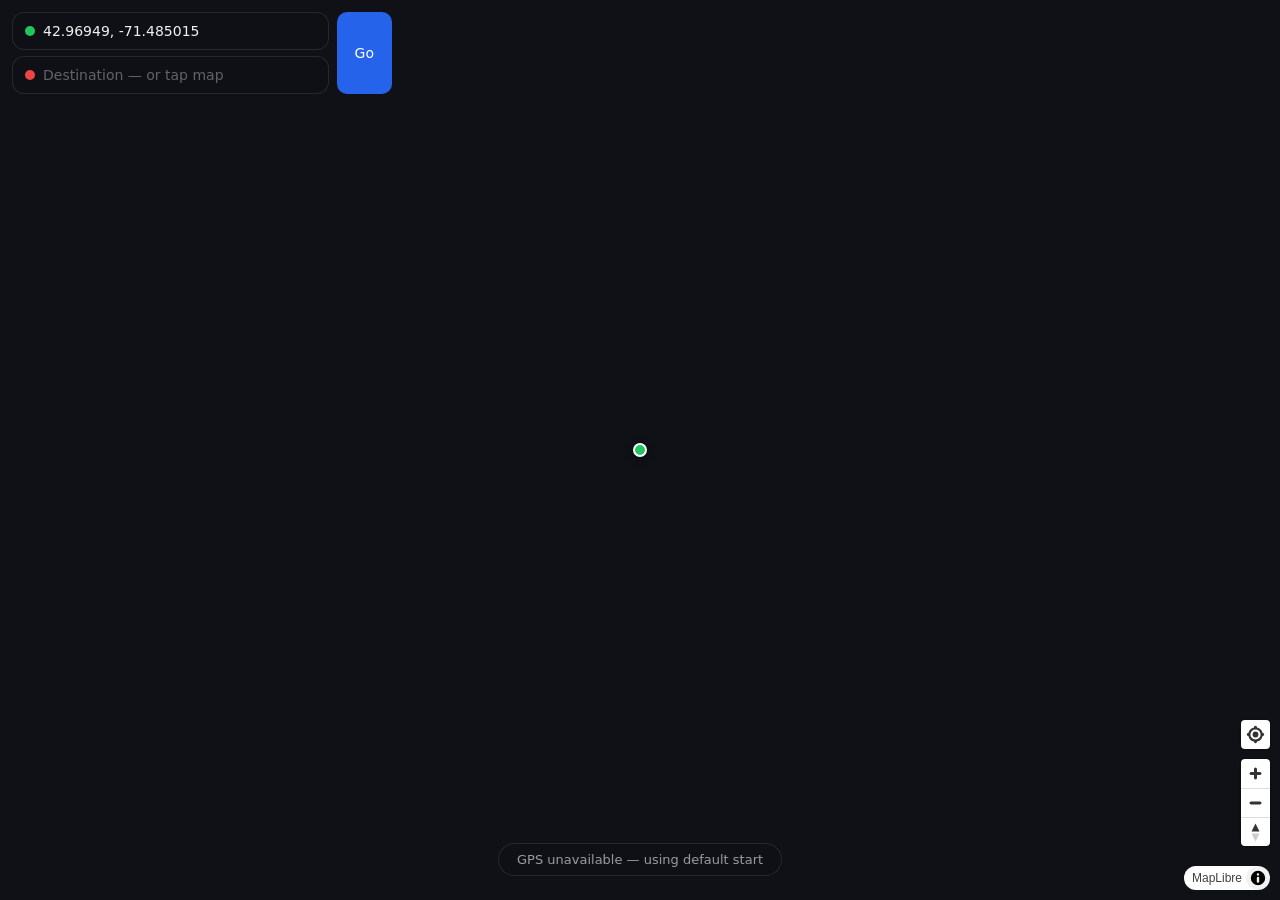
==== commit 4f918031: "adding geo search to maps" ====
--- a/app/mapserver/index.html
+++ b/app/mapserver/index.html
@@ -1,61 +1,886 @@
 <!DOCTYPE html>
-<html>
+<html lang="en">
 <head>
+  <meta charset="UTF-8" />
+  <meta name="viewport" content="width=device-width, initial-scale=1.0"/>
+  <title>BlockSpot Maps</title>
+
   <link href="maplibre-gl.css" rel="stylesheet" />
   <script src="maplibre-gl.js"></script>
+
   <style>
-    body { margin: 0; }
-    #map { width: 100vw; height: 100vh; }
+  
+
+    * {
+      box-sizing: border-box;
+      margin: 0;
+      padding: 0;
+    }
+
+    body {
+      font-family: 'DM Sans', system-ui, sans-serif;
+      background: #0f1117;
+      color: #f0f0f0;
+      height: 100vh;
+      overflow: hidden;
+      display: flex;
+      flex-direction: column;
+    }
+
+    #map {
+      flex: 1;
+      width: 100%;
+    }
+
+    #panel {
+      position: absolute;
+      top: 12px;
+      left: 12px;
+      right: 12px;
+      z-index: 10;
+      display: flex;
+      flex-direction: column;
+      gap: 8px;
+      max-width: 380px;
+    }
+
+    .input-row {
+      position: relative;
+      display: flex;
+      align-items: center;
+      gap: 8px;
+      background: rgba(15,17,23,0.92);
+      backdrop-filter: blur(12px);
+      border: 1px solid rgba(255,255,255,0.1);
+      border-radius: 12px;
+      padding: 10px 12px;
+      z-index: 20;
+    }
+
+    .input-dot {
+      width: 10px;
+      height: 10px;
+      border-radius: 50%;
+      flex-shrink: 0;
+    }
+
+    .dot-start { background: #22c55e; }
+    .dot-end { background: #ef4444; }
+
+    .input-row input {
+      flex: 1;
+      background: none;
+      border: none;
+      outline: none;
+      color: #f0f0f0;
+      font-size: 14px;
+      font-family: inherit;
+    }
+
+    .input-row input::placeholder {
+      color: rgba(255,255,255,0.35);
+    }
+
+    .autocomplete-dropdown {
+      position: absolute;
+      top: 100%;
+      left: 0;
+      right: 0;
+      background: rgba(15,17,23,0.95);
+      backdrop-filter: blur(12px);
+      border: 1px solid rgba(255,255,255,0.1);
+      border-top: none;
+      border-radius: 0 0 12px 12px;
+      max-height: 300px;
+      overflow-y: auto;
+      z-index: 1000;
+      display: none;
+    }
+
+    .autocomplete-dropdown.active {
+      display: block;
+    }
+
+    .autocomplete-item {
+      padding: 10px 12px;
+      border-bottom: 1px solid rgba(255,255,255,0.05);
+      cursor: pointer;
+      transition: background 0.15s;
+    }
+
+    .autocomplete-item:hover {
+      background: rgba(255,255,255,0.08);
+    }
+
+    .autocomplete-item-name {
+      font-size: 14px;
+      color: #f0f0f0;
+      font-weight: 500;
+    }
+
+    .autocomplete-item-meta {
+      font-size: 12px;
+      color: rgba(255,255,255,0.4);
+      margin-top: 2px;
+    }
+
+    .btn-route {
+      background: #2563eb;
+      color: white;
+      border: none;
+      border-radius: 10px;
+      padding: 11px 18px;
+      font-size: 14px;
+      font-family: inherit;
+      font-weight: 500;
+      cursor: pointer;
+      white-space: nowrap;
+    }
+
+    .btn-route:hover {
+      background: #1d4ed8;
+    }
+
+    #hint {
+      position: absolute;
+      bottom: 24px;
+      left: 50%;
+      transform: translateX(-50%);
+      background: rgba(15,17,23,0.88);
+      backdrop-filter: blur(10px);
+      border: 1px solid rgba(255,255,255,0.1);
+      border-radius: 20px;
+      padding: 8px 18px;
+      font-size: 13px;
+      color: rgba(255,255,255,0.6);
+      white-space: nowrap;
+      z-index: 10;
+      pointer-events: none;
+    }
+
+    #directions {
+      position: absolute;
+      top: 12px;
+      right: 12px;
+      width: 280px;
+      max-height: calc(100vh - 24px);
+      background: rgba(15,17,23,0.92);
+      backdrop-filter: blur(12px);
+      border: 1px solid rgba(255,255,255,0.1);
+      border-radius: 14px;
+      overflow-y: auto;
+      z-index: 10;
+      display: none;
+      padding: 14px;
+    }
+
+    #directions h3 {
+      font-size: 13px;
+      font-weight: 600;
+      color: rgba(255,255,255,0.5);
+      text-transform: uppercase;
+      letter-spacing: 0.06em;
+      margin-bottom: 12px;
+    }
+
+    .dir-summary {
+      display: flex;
+      gap: 12px;
+      margin-bottom: 14px;
+      padding-bottom: 12px;
+      border-bottom: 1px solid rgba(255,255,255,0.08);
+    }
+
+    .dir-stat {
+      flex: 1;
+      text-align: center;
+    }
+
+    .dir-stat-val {
+      font-size: 20px;
+      font-weight: 600;
+      color: #2563eb;
+    }
+
+    .dir-stat-label {
+      font-size: 11px;
+      color: rgba(255,255,255,0.4);
+      margin-top: 2px;
+    }
+
+    .dir-step {
+      display: flex;
+      gap: 10px;
+      padding: 8px 0;
+      border-bottom: 1px solid rgba(255,255,255,0.05);
+      font-size: 13px;
+      line-height: 1.4;
+      color: rgba(255,255,255,0.75);
+    }
+
+    .dir-step-icon {
+      width: 20px;
+      text-align: center;
+    }
+
+    .dir-step-dist {
+      font-size: 11px;
+      color: rgba(255,255,255,0.35);
+      margin-top: 2px;
+    }
+
+    .btn-clear {
+      width: 100%;
+      background: rgba(255,255,255,0.05);
+      border: 1px solid rgba(255,255,255,0.1);
+      border-radius: 8px;
+      color: rgba(255,255,255,0.5);
+      font-family: inherit;
+      font-size: 13px;
+      padding: 8px;
+      cursor: pointer;
+      margin-top: 12px;
+    }
   </style>
 </head>
 <body>
-  <div id="map"></div>
-  <script>
-    const map = new maplibregl.Map({
-      container: 'map',
-      style: 'http://192.168.8.211/mapserver/styles/basic-preview/style.json',
-      center: [-71.06, 42.36], // adjust to your region
-      zoom: 12
+
+<div id="panel">
+
+  <div style="display:flex; gap:8px;">
+
+    <div style="flex:1; display:flex; flex-direction:column; gap:6px;">
+
+      <!-- START -->
+      <div class="input-row">
+        <div class="input-dot dot-start"></div>
+
+        <input
+          id="input-start"
+          type="text"
+          placeholder="Getting current location..."
+          autocomplete="off"
+        >
+
+        <div id="dropdown-start" class="autocomplete-dropdown"></div>
+      </div>
+
+      <!-- END -->
+      <div class="input-row">
+        <div class="input-dot dot-end"></div>
+
+        <input
+          id="input-end"
+          type="text"
+          placeholder="Destination — or tap map"
+          autocomplete="off"
+        >
+
+        <div id="dropdown-end" class="autocomplete-dropdown"></div>
+      </div>
+
+    </div>
+
+    <button class="btn-route" onclick="getRoute()">Go</button>
+
+  </div>
+
+</div>
+
+<div id="directions">
+
+  <h3>Directions</h3>
+
+  <div class="dir-summary">
+    <div class="dir-stat">
+      <div class="dir-stat-val" id="dir-duration">—</div>
+      <div class="dir-stat-label">minutes</div>
+    </div>
+
+    <div class="dir-stat">
+      <div class="dir-stat-val" id="dir-distance">—</div>
+      <div class="dir-stat-label">miles</div>
+    </div>
+  </div>
+
+  <div id="dir-steps"></div>
+
+  <button class="btn-clear" onclick="clearRoute()">
+    ✕ Clear route
+  </button>
+
+</div>
+
+<div id="hint">Getting your current location...</div>
+
+<div id="map"></div>
+
+<script>
+
+const DEFAULT_START = [-71.485015, 42.969490];
+
+const map = new maplibregl.Map({
+  container: 'map',
+  style: 'http://192.168.8.211/mapserver/styles/basic-preview/style.json',
+  center: DEFAULT_START,
+  zoom: 15
+});
+
+map.addControl(
+  new maplibregl.NavigationControl(),
+  'bottom-right'
+);
+
+map.addControl(
+  new maplibregl.GeolocateControl({
+    positionOptions: {
+      enableHighAccuracy: true
+    },
+    trackUserLocation: true
+  }),
+  'bottom-right'
+);
+
+let startCoord = null;
+let endCoord = null;
+
+let startMarker = null;
+let endMarker = null;
+
+let selectedSuggestion = null;
+
+const hint = document.getElementById('hint');
+
+function makeMarker(color) {
+  const el = document.createElement('div');
+
+  el.style.cssText = `
+    width:14px;
+    height:14px;
+    border-radius:50%;
+    background:${color};
+    border:2.5px solid white;
+    box-shadow:0 2px 8px rgba(0,0,0,0.4);
+  `;
+
+  return el;
+}
+
+/* =========================================================
+   OFFLINE GPS START LOCATION
+========================================================= */
+
+navigator.geolocation.getCurrentPosition(
+
+  (pos) => {
+
+    const lng = pos.coords.longitude;
+    const lat = pos.coords.latitude;
+
+    startCoord = [lng, lat];
+
+    document.getElementById('input-start').value =
+      `${lat.toFixed(5)}, ${lng.toFixed(5)}`;
+
+    startMarker = new maplibregl.Marker({
+      element: makeMarker('#22c55e')
+    })
+      .setLngLat(startCoord)
+      .addTo(map);
+
+    map.flyTo({
+      center: startCoord,
+      zoom: 15
     });
 
-map.on('load', () => {
-
-  // DON'T addLayer - just update the existing poi_label layer from your style
-  
-  // Show more than just rank 1
-  map.setFilter('poi_label', ['<=', 'rank', 5]);
-
-map.on('zoom', () => {
-  const zoom = map.getZoom();
-  let maxRank;
-  
-  if (zoom >= 17)      maxRank = 999;  // show everything
-  else if (zoom >= 16) maxRank = 50;
-  else if (zoom >= 15) maxRank = 20;
-  else if (zoom >= 14) maxRank = 10;
-  else                 maxRank = 3;
-
-  map.setFilter('poi_label', ['all',
-    ['==', '$type', 'Point'],
-    ['<=', 'rank', maxRank]
-  ]);
+    hint.textContent =
+      'Search or tap map for destination';
+  },
+
+  (err) => {
+
+    console.error('GPS error:', err);
+
+    startCoord = DEFAULT_START;
+
+    document.getElementById('input-start').value =
+      `${DEFAULT_START[1]}, ${DEFAULT_START[0]}`;
+
+    startMarker = new maplibregl.Marker({
+      element: makeMarker('#22c55e')
+    })
+      .setLngLat(startCoord)
+      .addTo(map);
+
+    hint.textContent =
+      'GPS unavailable — using default start';
+  },
+
+  {
+    enableHighAccuracy: true,
+    timeout: 10000,
+    maximumAge: 30000
+  }
+);
+
+/* =========================================================
+   DISTANCE
+========================================================= */
+
+function calcDistance(lat1, lon1, lat2, lon2) {
+
+  const R = 3959;
+
+  const dLat =
+    (lat2 - lat1) * Math.PI / 180;
+
+  const dLon =
+    (lon2 - lon1) * Math.PI / 180;
+
+  const a =
+    Math.sin(dLat / 2) *
+    Math.sin(dLat / 2) +
+
+    Math.cos(lat1 * Math.PI / 180) *
+    Math.cos(lat2 * Math.PI / 180) *
+
+    Math.sin(dLon / 2) *
+    Math.sin(dLon / 2);
+
+  const c =
+    2 * Math.atan2(
+      Math.sqrt(a),
+      Math.sqrt(1 - a)
+    );
+
+  return R * c;
+}
+
+/* =========================================================
+   GEOCODE
+========================================================= */
+
+async function geocode(query) {
+
+  try {
+
+    const res = await fetch(
+      `/geo?q=${encodeURIComponent(query)}&limit=20`,
+      {
+        signal: AbortSignal.timeout(3000)
+      }
+    );
+
+    if (!res.ok) return [];
+
+    const results = await res.json();
+
+    const center = map.getCenter();
+
+    const withDistance = results.map(item => {
+
+      const distance = calcDistance(
+        center.lat,
+        center.lng,
+        item.lat,
+        item.lon
+      );
+
+      return {
+        name: item.name,
+        lng: item.lon,
+        lat: item.lat,
+        type: item.type || 'Location',
+        distance
+      };
+
+    });
+
+    withDistance.sort(
+      (a, b) => a.distance - b.distance
+    );
+
+    return withDistance.slice(0, 8);
+
+  } catch (e) {
+
+    console.log('Search failed:', e.message);
+
+    return [];
+  }
+}
+
+/* =========================================================
+   AUTOCOMPLETE
+========================================================= */
+
+function escapeHtml(text) {
+
+  const map = {
+    '&': '&amp;',
+    '<': '&lt;',
+    '>': '&gt;',
+    '"': '&quot;',
+    "'": '&#039;'
+  };
+
+  return text.replace(
+    /[&<>"']/g,
+    m => map[m]
+  );
+}
+
+async function showSuggestions(query, inputId) {
+
+  const dropdown =
+    document.getElementById(
+      inputId === 'input-start'
+        ? 'dropdown-start'
+        : 'dropdown-end'
+    );
+
+  if (query.length < 2) {
+
+    dropdown.classList.remove('active');
+
+    return;
+  }
+
+  const results = await geocode(query);
+
+  if (!results.length) {
+
+    dropdown.innerHTML =
+      '<div class="autocomplete-item">No results found</div>';
+
+    dropdown.classList.add('active');
+
+    return;
+  }
+
+  dropdown.innerHTML = results.map((item, idx) => `
+
+    <div
+      class="autocomplete-item"
+      onclick="selectSuggestion(${idx}, '${inputId}')"
+    >
+
+      <div class="autocomplete-item-name">
+        ${escapeHtml(item.name)}
+      </div>
+
+      <div class="autocomplete-item-meta">
+        ${item.type} • ${item.distance.toFixed(1)} mi
+      </div>
+
+    </div>
+
+  `).join('');
+
+  dropdown.classList.add('active');
+
+  selectedSuggestion = {
+    results,
+    inputId
+  };
+}
+
+function selectSuggestion(idx, inputId) {
+
+  if (
+    !selectedSuggestion ||
+    !selectedSuggestion.results[idx]
+  ) return;
+
+  const item =
+    selectedSuggestion.results[idx];
+
+  const coord = [item.lng, item.lat];
+
+  const input =
+    document.getElementById(inputId);
+
+  const dropdown =
+    document.getElementById(
+      inputId === 'input-start'
+        ? 'dropdown-start'
+        : 'dropdown-end'
+    );
+
+  input.value = item.name;
+
+  dropdown.classList.remove('active');
+
+  if (inputId === 'input-start') {
+
+    startCoord = coord;
+
+    if (startMarker)
+      startMarker.remove();
+
+    startMarker =
+      new maplibregl.Marker({
+        element: makeMarker('#22c55e')
+      })
+        .setLngLat(coord)
+        .addTo(map);
+
+  } else {
+
+    endCoord = coord;
+
+    if (endMarker)
+      endMarker.remove();
+
+    endMarker =
+      new maplibregl.Marker({
+        element: makeMarker('#ef4444')
+      })
+        .setLngLat(coord)
+        .addTo(map);
+
+    getRoute();
+  }
+}
+
+document.getElementById('input-start')
+  .addEventListener('input', (e) => {
+    showSuggestions(
+      e.target.value,
+      'input-start'
+    );
+  });
+
+document.getElementById('input-end')
+  .addEventListener('input', (e) => {
+    showSuggestions(
+      e.target.value,
+      'input-end'
+    );
+  });
+
+document.addEventListener('click', (e) => {
+
+  if (!e.target.closest('.input-row')) {
+
+    document.getElementById('dropdown-start')
+      .classList.remove('active');
+
+    document.getElementById('dropdown-end')
+      .classList.remove('active');
+  }
 });
 
-  // Click for popup
-  map.on('click', 'poi_label', (e) => {
-    const props = e.features[0].properties;
-    new maplibregl.Popup()
-      .setLngLat(e.lngLat)
-      .setHTML(`<strong>${props.name}</strong><br>${props.subclass || props.class || ''}`)
+/* =========================================================
+   MAP CLICK
+========================================================= */
+
+map.on('click', (e) => {
+
+  endCoord = [
+    e.lngLat.lng,
+    e.lngLat.lat
+  ];
+
+  document.getElementById('input-end').value =
+    `${e.lngLat.lat.toFixed(5)}, ${e.lngLat.lng.toFixed(5)}`;
+
+  if (endMarker)
+    endMarker.remove();
+
+  endMarker =
+    new maplibregl.Marker({
+      element: makeMarker('#ef4444')
+    })
+      .setLngLat(endCoord)
       .addTo(map);
-  });
-
-  map.on('mouseenter', 'poi_label', () => map.getCanvas().style.cursor = 'pointer');
-  map.on('mouseleave', 'poi_label', () => map.getCanvas().style.cursor = '');
-
+
+  getRoute();
 });
 
-
-  </script>
+/* =========================================================
+   FORMATTING
+========================================================= */
+
+function formatDist(meters) {
+
+  const miles =
+    meters / 1609.34;
+
+  return miles < 0.1
+    ? `${Math.round(meters)}m`
+    : `${miles.toFixed(1)} mi`;
+}
+
+function formatDuration(seconds) {
+
+  const m =
+    Math.round(seconds / 60);
+
+  if (m < 60) return m;
+
+  return `${Math.floor(m / 60)}h ${m % 60}m`;
+}
+
+/* =========================================================
+   ROUTING
+========================================================= */
+
+async function getRoute() {
+
+  if (!startCoord || !endCoord)
+    return;
+
+  const url =
+    `/osrm/route/v1/driving/` +
+    `${startCoord[0]},${startCoord[1]};` +
+    `${endCoord[0]},${endCoord[1]}` +
+    `?steps=true&geometries=geojson&overview=full`;
+
+  try {
+
+    const res =
+      await fetch(url);
+
+    const data =
+      await res.json();
+
+    if (data.code !== 'Ok') {
+
+      alert('No route found');
+
+      return;
+    }
+
+    const route =
+      data.routes[0];
+
+    if (map.getLayer('route'))
+      map.removeLayer('route');
+
+    if (map.getSource('route'))
+      map.removeSource('route');
+
+    map.addSource('route', {
+      type: 'geojson',
+      data: {
+        type: 'Feature',
+        geometry: route.geometry
+      }
+    });
+
+    map.addLayer({
+      id: 'route',
+      type: 'line',
+      source: 'route',
+
+      layout: {
+        'line-join': 'round',
+        'line-cap': 'round'
+      },
+
+      paint: {
+        'line-color': '#2563eb',
+        'line-width': 5,
+        'line-opacity': 0.85
+      }
+    });
+
+    const coords =
+      route.geometry.coordinates;
+
+    const bounds =
+      coords.reduce(
+        (b, c) => b.extend(c),
+        new maplibregl.LngLatBounds(
+          coords[0],
+          coords[0]
+        )
+      );
+
+    map.fitBounds(bounds, {
+      padding: 80
+    });
+
+    document.getElementById('dir-duration')
+      .textContent =
+      formatDuration(route.duration);
+
+    document.getElementById('dir-distance')
+      .textContent =
+      (route.distance / 1609.34).toFixed(1);
+
+    const stepsEl =
+      document.getElementById('dir-steps');
+
+    stepsEl.innerHTML = '';
+
+    route.legs[0].steps.forEach(step => {
+
+      const div =
+        document.createElement('div');
+
+      div.className =
+        'dir-step';
+
+      div.innerHTML = `
+        <div class="dir-step-icon">↑</div>
+
+        <div>
+          <div>${step.name || 'Unnamed road'}</div>
+
+          <div class="dir-step-dist">
+            ${formatDist(step.distance)}
+          </div>
+        </div>
+      `;
+
+      stepsEl.appendChild(div);
+    });
+
+    document.getElementById('directions')
+      .style.display = 'block';
+
+  } catch (err) {
+
+    alert(
+      'Routing error: ' + err.message
+    );
+  }
+}
+
+/* =========================================================
+   CLEAR
+========================================================= */
+
+function clearRoute() {
+
+  if (map.getLayer('route'))
+    map.removeLayer('route');
+
+  if (map.getSource('route'))
+    map.removeSource('route');
+
+  if (endMarker) {
+
+    endMarker.remove();
+
+    endMarker = null;
+  }
+
+  endCoord = null;
+
+  document.getElementById('input-end')
+    .value = '';
+
+  document.getElementById('directions')
+    .style.display = 'none';
+
+  hint.textContent =
+    'Search or tap map for destination';
+}
+
+</script>
+
 </body>
 </html>
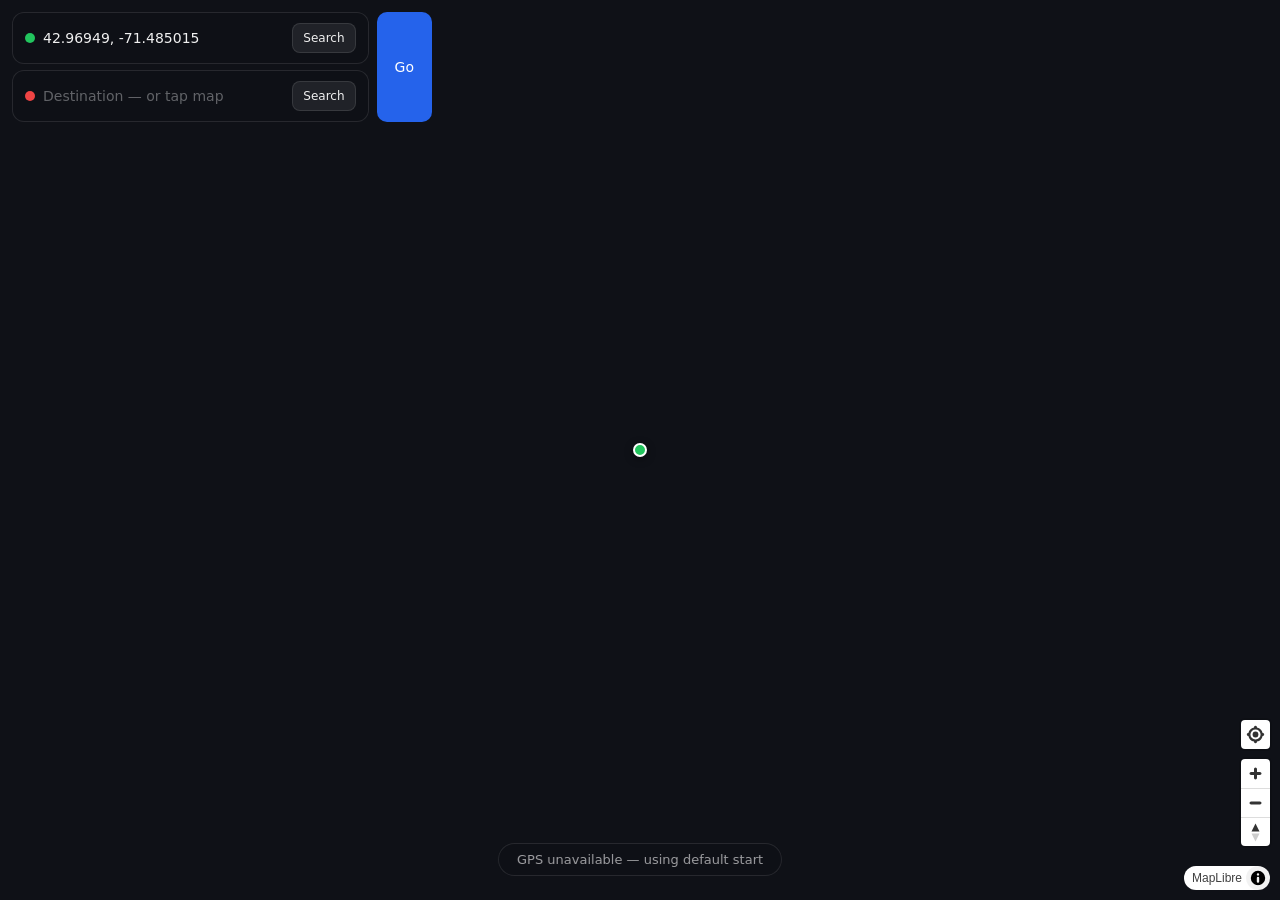
==== commit 0b1ae57c: "adding geo search" ====
--- a/app/mapserver/index.html
+++ b/app/mapserver/index.html
@@ -2,15 +2,17 @@
 <html lang="en">
 <head>
   <meta charset="UTF-8" />
-  <meta name="viewport" content="width=device-width, initial-scale=1.0"/>
+  <meta
+    name="viewport"
+    content="width=device-width, initial-scale=1.0, viewport-fit=cover"
+  />
+
   <title>BlockSpot Maps</title>
 
   <link href="maplibre-gl.css" rel="stylesheet" />
   <script src="maplibre-gl.js"></script>
 
   <style>
-  
-
     * {
       box-sizing: border-box;
       margin: 0;
@@ -18,7 +20,7 @@
     }
 
     body {
-      font-family: 'DM Sans', system-ui, sans-serif;
+      font-family: "DM Sans", system-ui, sans-serif;
       background: #0f1117;
       color: #f0f0f0;
       height: 100vh;
@@ -32,29 +34,51 @@
       width: 100%;
     }
 
+    /* =========================================
+       SEARCH PANEL
+    ========================================= */
+
     #panel {
       position: absolute;
       top: 12px;
       left: 12px;
       right: 12px;
-      z-index: 10;
+      z-index: 20;
+
       display: flex;
       flex-direction: column;
       gap: 8px;
-      max-width: 380px;
+
+      max-width: 420px;
+    }
+
+    .panel-inner {
+      display: flex;
+      gap: 8px;
+    }
+
+    .inputs {
+      flex: 1;
+
+      display: flex;
+      flex-direction: column;
+      gap: 6px;
     }
 
     .input-row {
       position: relative;
+
       display: flex;
       align-items: center;
       gap: 8px;
-      background: rgba(15,17,23,0.92);
+
+      background: rgba(15, 17, 23, 0.92);
       backdrop-filter: blur(12px);
-      border: 1px solid rgba(255,255,255,0.1);
+
+      border: 1px solid rgba(255, 255, 255, 0.1);
       border-radius: 12px;
+
       padding: 10px 12px;
-      z-index: 20;
     }
 
     .input-dot {
@@ -64,36 +88,93 @@
       flex-shrink: 0;
     }
 
-    .dot-start { background: #22c55e; }
-    .dot-end { background: #ef4444; }
+    .dot-start {
+      background: #22c55e;
+    }
+
+    .dot-end {
+      background: #ef4444;
+    }
 
     .input-row input {
       flex: 1;
+
       background: none;
       border: none;
       outline: none;
+
       color: #f0f0f0;
       font-size: 14px;
       font-family: inherit;
     }
 
     .input-row input::placeholder {
-      color: rgba(255,255,255,0.35);
-    }
+      color: rgba(255, 255, 255, 0.35);
+    }
+
+    .btn-search {
+      background: rgba(255, 255, 255, 0.08);
+      border: 1px solid rgba(255, 255, 255, 0.1);
+      border-radius: 8px;
+
+      color: #f0f0f0;
+
+      padding: 7px 10px;
+
+      font-size: 12px;
+      font-family: inherit;
+
+      cursor: pointer;
+      flex-shrink: 0;
+    }
+
+    .btn-search:hover {
+      background: rgba(255, 255, 255, 0.14);
+    }
+
+    .btn-route {
+      background: #2563eb;
+      color: white;
+
+      border: none;
+      border-radius: 10px;
+
+      padding: 11px 18px;
+
+      font-size: 14px;
+      font-family: inherit;
+      font-weight: 500;
+
+      cursor: pointer;
+      white-space: nowrap;
+    }
+
+    .btn-route:hover {
+      background: #1d4ed8;
+    }
+
+    /* =========================================
+       AUTOCOMPLETE
+    ========================================= */
 
     .autocomplete-dropdown {
       position: absolute;
       top: 100%;
       left: 0;
       right: 0;
-      background: rgba(15,17,23,0.95);
+
+      background: rgba(15, 17, 23, 0.96);
       backdrop-filter: blur(12px);
-      border: 1px solid rgba(255,255,255,0.1);
+
+      border: 1px solid rgba(255, 255, 255, 0.1);
       border-top: none;
       border-radius: 0 0 12px 12px;
-      max-height: 300px;
+
+      max-height: 260px;
       overflow-y: auto;
+
       z-index: 1000;
+
       display: none;
     }
 
@@ -103,13 +184,14 @@
 
     .autocomplete-item {
       padding: 10px 12px;
-      border-bottom: 1px solid rgba(255,255,255,0.05);
+      border-bottom: 1px solid rgba(255, 255, 255, 0.05);
+
       cursor: pointer;
       transition: background 0.15s;
     }
 
     .autocomplete-item:hover {
-      background: rgba(255,255,255,0.08);
+      background: rgba(255, 255, 255, 0.08);
     }
 
     .autocomplete-item-name {
@@ -120,75 +202,83 @@
 
     .autocomplete-item-meta {
       font-size: 12px;
-      color: rgba(255,255,255,0.4);
+      color: rgba(255, 255, 255, 0.4);
       margin-top: 2px;
     }
 
-    .btn-route {
-      background: #2563eb;
-      color: white;
-      border: none;
-      border-radius: 10px;
-      padding: 11px 18px;
-      font-size: 14px;
-      font-family: inherit;
-      font-weight: 500;
-      cursor: pointer;
-      white-space: nowrap;
-    }
-
-    .btn-route:hover {
-      background: #1d4ed8;
-    }
+    /* =========================================
+       HINT
+    ========================================= */
 
     #hint {
       position: absolute;
       bottom: 24px;
       left: 50%;
       transform: translateX(-50%);
-      background: rgba(15,17,23,0.88);
+
+      background: rgba(15, 17, 23, 0.88);
       backdrop-filter: blur(10px);
-      border: 1px solid rgba(255,255,255,0.1);
+
+      border: 1px solid rgba(255, 255, 255, 0.1);
       border-radius: 20px;
+
       padding: 8px 18px;
+
       font-size: 13px;
-      color: rgba(255,255,255,0.6);
+      color: rgba(255, 255, 255, 0.6);
+
       white-space: nowrap;
+
       z-index: 10;
       pointer-events: none;
     }
+
+    /* =========================================
+       DIRECTIONS PANEL
+    ========================================= */
 
     #directions {
       position: absolute;
       top: 12px;
       right: 12px;
-      width: 280px;
+
+      width: 320px;
       max-height: calc(100vh - 24px);
-      background: rgba(15,17,23,0.92);
+
+      background: rgba(15, 17, 23, 0.92);
       backdrop-filter: blur(12px);
-      border: 1px solid rgba(255,255,255,0.1);
+
+      border: 1px solid rgba(255, 255, 255, 0.1);
       border-radius: 14px;
+
       overflow-y: auto;
-      z-index: 10;
+
+      z-index: 15;
       display: none;
+
       padding: 14px;
     }
 
     #directions h3 {
       font-size: 13px;
       font-weight: 600;
-      color: rgba(255,255,255,0.5);
+
+      color: rgba(255, 255, 255, 0.5);
+
       text-transform: uppercase;
       letter-spacing: 0.06em;
+
       margin-bottom: 12px;
     }
 
     .dir-summary {
       display: flex;
       gap: 12px;
+
       margin-bottom: 14px;
       padding-bottom: 12px;
-      border-bottom: 1px solid rgba(255,255,255,0.08);
+
+      border-bottom: 1px solid rgba(255, 255, 255, 0.08);
     }
 
     .dir-stat {
@@ -204,18 +294,22 @@
 
     .dir-stat-label {
       font-size: 11px;
-      color: rgba(255,255,255,0.4);
+      color: rgba(255, 255, 255, 0.4);
       margin-top: 2px;
     }
 
     .dir-step {
       display: flex;
       gap: 10px;
+
       padding: 8px 0;
-      border-bottom: 1px solid rgba(255,255,255,0.05);
+
+      border-bottom: 1px solid rgba(255, 255, 255, 0.05);
+
       font-size: 13px;
       line-height: 1.4;
-      color: rgba(255,255,255,0.75);
+
+      color: rgba(255, 255, 255, 0.75);
     }
 
     .dir-step-icon {
@@ -225,662 +319,812 @@
 
     .dir-step-dist {
       font-size: 11px;
-      color: rgba(255,255,255,0.35);
+      color: rgba(255, 255, 255, 0.35);
       margin-top: 2px;
     }
 
     .btn-clear {
       width: 100%;
-      background: rgba(255,255,255,0.05);
-      border: 1px solid rgba(255,255,255,0.1);
+
+      background: rgba(255, 255, 255, 0.05);
+      border: 1px solid rgba(255, 255, 255, 0.1);
       border-radius: 8px;
-      color: rgba(255,255,255,0.5);
+
+      color: rgba(255, 255, 255, 0.5);
+
       font-family: inherit;
       font-size: 13px;
+
       padding: 8px;
+
       cursor: pointer;
       margin-top: 12px;
     }
+
+    /* =========================================
+       MOBILE
+    ========================================= */
+
+    @media (max-width: 768px) {
+      #panel {
+        left: 10px;
+        right: 10px;
+        top: 10px;
+        max-width: none;
+      }
+
+      .panel-inner {
+        flex-direction: column;
+      }
+
+      .btn-route {
+        width: 100%;
+      }
+
+      #directions {
+        top: auto;
+        left: 0;
+        right: 0;
+        bottom: 0;
+
+        width: 100%;
+        max-height: 42vh;
+
+        border-radius: 18px 18px 0 0;
+
+        border-left: none;
+        border-right: none;
+        border-bottom: none;
+
+        padding-bottom: calc(18px + env(safe-area-inset-bottom));
+
+        background: rgba(15, 17, 23, 0.96);
+        box-shadow: 0 -10px 30px rgba(0, 0, 0, 0.35);
+      }
+
+      #directions::before {
+        content: "";
+
+        display: block;
+
+        width: 42px;
+        height: 5px;
+
+        border-radius: 999px;
+
+        background: rgba(255, 255, 255, 0.2);
+
+        margin: 0 auto 14px auto;
+      }
+
+      #hint {
+        bottom: 90px;
+        max-width: calc(100vw - 40px);
+
+        white-space: normal;
+        text-align: center;
+      }
+    }
   </style>
 </head>
+
 <body>
-
-<div id="panel">
-
-  <div style="display:flex; gap:8px;">
-
-    <div style="flex:1; display:flex; flex-direction:column; gap:6px;">
-
-      <!-- START -->
-      <div class="input-row">
-        <div class="input-dot dot-start"></div>
-
-        <input
-          id="input-start"
-          type="text"
-          placeholder="Getting current location..."
-          autocomplete="off"
-        >
-
-        <div id="dropdown-start" class="autocomplete-dropdown"></div>
+  <div id="panel">
+    <div class="panel-inner">
+
+      <div class="inputs">
+
+        <div class="input-row">
+          <div class="input-dot dot-start"></div>
+
+          <input
+            id="input-start"
+            type="text"
+            placeholder="Getting current location..."
+            autocomplete="off"
+          />
+
+          <button
+            class="btn-search"
+            onclick="searchLocation('input-start')"
+          >
+            Search
+          </button>
+
+          <div
+            id="dropdown-start"
+            class="autocomplete-dropdown"
+          ></div>
+        </div>
+
+        <div class="input-row">
+          <div class="input-dot dot-end"></div>
+
+          <input
+            id="input-end"
+            type="text"
+            placeholder="Destination — or tap map"
+            autocomplete="off"
+          />
+
+          <button
+            class="btn-search"
+            onclick="searchLocation('input-end')"
+          >
+            Search
+          </button>
+
+          <div
+            id="dropdown-end"
+            class="autocomplete-dropdown"
+          ></div>
+        </div>
       </div>
 
-      <!-- END -->
-      <div class="input-row">
-        <div class="input-dot dot-end"></div>
-
-        <input
-          id="input-end"
-          type="text"
-          placeholder="Destination — or tap map"
-          autocomplete="off"
-        >
-
-        <div id="dropdown-end" class="autocomplete-dropdown"></div>
-      </div>
-
-    </div>
-
-    <button class="btn-route" onclick="getRoute()">Go</button>
-
-  </div>
-
-</div>
-
-<div id="directions">
-
-  <h3>Directions</h3>
-
-  <div class="dir-summary">
-    <div class="dir-stat">
-      <div class="dir-stat-val" id="dir-duration">—</div>
-      <div class="dir-stat-label">minutes</div>
-    </div>
-
-    <div class="dir-stat">
-      <div class="dir-stat-val" id="dir-distance">—</div>
-      <div class="dir-stat-label">miles</div>
+      <button
+        class="btn-route"
+        onclick="getRoute()"
+      >
+        Go
+      </button>
     </div>
   </div>
 
-  <div id="dir-steps"></div>
-
-  <button class="btn-clear" onclick="clearRoute()">
-    ✕ Clear route
-  </button>
-
-</div>
-
-<div id="hint">Getting your current location...</div>
-
-<div id="map"></div>
-
-<script>
-
-const DEFAULT_START = [-71.485015, 42.969490];
-
-const map = new maplibregl.Map({
-  container: 'map',
-  style: 'http://192.168.8.211/mapserver/styles/basic-preview/style.json',
-  center: DEFAULT_START,
-  zoom: 15
-});
-
-map.addControl(
-  new maplibregl.NavigationControl(),
-  'bottom-right'
-);
-
-map.addControl(
-  new maplibregl.GeolocateControl({
-    positionOptions: {
-      enableHighAccuracy: true
-    },
-    trackUserLocation: true
-  }),
-  'bottom-right'
-);
-
-let startCoord = null;
-let endCoord = null;
-
-let startMarker = null;
-let endMarker = null;
-
-let selectedSuggestion = null;
-
-const hint = document.getElementById('hint');
-
-function makeMarker(color) {
-  const el = document.createElement('div');
-
-  el.style.cssText = `
-    width:14px;
-    height:14px;
-    border-radius:50%;
-    background:${color};
-    border:2.5px solid white;
-    box-shadow:0 2px 8px rgba(0,0,0,0.4);
-  `;
-
-  return el;
-}
-
-/* =========================================================
-   OFFLINE GPS START LOCATION
-========================================================= */
-
-navigator.geolocation.getCurrentPosition(
-
-  (pos) => {
-
-    const lng = pos.coords.longitude;
-    const lat = pos.coords.latitude;
-
-    startCoord = [lng, lat];
-
-    document.getElementById('input-start').value =
-      `${lat.toFixed(5)}, ${lng.toFixed(5)}`;
-
-    startMarker = new maplibregl.Marker({
-      element: makeMarker('#22c55e')
-    })
-      .setLngLat(startCoord)
-      .addTo(map);
-
-    map.flyTo({
-      center: startCoord,
+  <div id="directions">
+    <h3>Directions</h3>
+
+    <div class="dir-summary">
+      <div class="dir-stat">
+        <div class="dir-stat-val" id="dir-duration">—</div>
+        <div class="dir-stat-label">minutes</div>
+      </div>
+
+      <div class="dir-stat">
+        <div class="dir-stat-val" id="dir-distance">—</div>
+        <div class="dir-stat-label">miles</div>
+      </div>
+    </div>
+
+    <div id="dir-steps"></div>
+
+    <button
+      class="btn-clear"
+      onclick="clearRoute()"
+    >
+      ✕ Clear route
+    </button>
+  </div>
+
+  <div id="hint">
+    Getting your current location...
+  </div>
+
+  <div id="map"></div>
+
+  <script>
+    console.log("script loaded");
+
+    const DEFAULT_START = [-71.485015, 42.96949];
+
+    const map = new maplibregl.Map({
+      container: "map",
+      style:
+        "http://192.168.8.211/mapserver/styles/basic-preview/style.json",
+      center: DEFAULT_START,
       zoom: 15
     });
 
-    hint.textContent =
-      'Search or tap map for destination';
-  },
-
-  (err) => {
-
-    console.error('GPS error:', err);
-
-    startCoord = DEFAULT_START;
-
-    document.getElementById('input-start').value =
-      `${DEFAULT_START[1]}, ${DEFAULT_START[0]}`;
-
-    startMarker = new maplibregl.Marker({
-      element: makeMarker('#22c55e')
-    })
-      .setLngLat(startCoord)
-      .addTo(map);
-
-    hint.textContent =
-      'GPS unavailable — using default start';
-  },
-
-  {
-    enableHighAccuracy: true,
-    timeout: 10000,
-    maximumAge: 30000
-  }
-);
-
-/* =========================================================
-   DISTANCE
-========================================================= */
-
-function calcDistance(lat1, lon1, lat2, lon2) {
-
-  const R = 3959;
-
-  const dLat =
-    (lat2 - lat1) * Math.PI / 180;
-
-  const dLon =
-    (lon2 - lon1) * Math.PI / 180;
-
-  const a =
-    Math.sin(dLat / 2) *
-    Math.sin(dLat / 2) +
-
-    Math.cos(lat1 * Math.PI / 180) *
-    Math.cos(lat2 * Math.PI / 180) *
-
-    Math.sin(dLon / 2) *
-    Math.sin(dLon / 2);
-
-  const c =
-    2 * Math.atan2(
-      Math.sqrt(a),
-      Math.sqrt(1 - a)
+    map.addControl(
+      new maplibregl.NavigationControl(),
+      "bottom-right"
     );
 
-  return R * c;
-}
-
-/* =========================================================
-   GEOCODE
-========================================================= */
-
-async function geocode(query) {
-
-  try {
-
-    const res = await fetch(
-      `/geo?q=${encodeURIComponent(query)}&limit=20`,
+    map.addControl(
+      new maplibregl.GeolocateControl({
+        positionOptions: {
+          enableHighAccuracy: true
+        },
+        trackUserLocation: true
+      }),
+      "bottom-right"
+    );
+
+    let startCoord = null;
+    let endCoord = null;
+
+    let startMarker = null;
+    let endMarker = null;
+
+    let selectedSuggestion = null;
+
+    const hint = document.getElementById("hint");
+
+    /* =========================================
+       MARKERS
+    ========================================= */
+
+    function makeMarker(color) {
+      const el = document.createElement("div");
+
+      el.style.cssText = `
+        width: 14px;
+        height: 14px;
+        border-radius: 50%;
+        background: ${color};
+        border: 2.5px solid white;
+        box-shadow: 0 2px 8px rgba(0,0,0,0.4);
+      `;
+
+      return el;
+    }
+
+    /* =========================================
+       GEOLOCATION
+    ========================================= */
+
+    navigator.geolocation.getCurrentPosition(
+      (pos) => {
+        const lng = pos.coords.longitude;
+        const lat = pos.coords.latitude;
+
+        startCoord = [lng, lat];
+
+        document.getElementById(
+          "input-start"
+        ).value = `${lat.toFixed(5)}, ${lng.toFixed(5)}`;
+
+        startMarker = new maplibregl.Marker({
+          element: makeMarker("#22c55e")
+        })
+          .setLngLat(startCoord)
+          .addTo(map);
+
+        map.flyTo({
+          center: startCoord,
+          zoom: 15
+        });
+
+        hint.textContent =
+          "Search or tap map for destination";
+      },
+
+      (err) => {
+        console.error("geolocation failed", err);
+
+        startCoord = DEFAULT_START;
+
+        document.getElementById(
+          "input-start"
+        ).value =
+          `${DEFAULT_START[1]}, ${DEFAULT_START[0]}`;
+
+        startMarker = new maplibregl.Marker({
+          element: makeMarker("#22c55e")
+        })
+          .setLngLat(startCoord)
+          .addTo(map);
+
+        hint.textContent =
+          "GPS unavailable — using default start";
+      },
+
       {
-        signal: AbortSignal.timeout(3000)
+        enableHighAccuracy: true,
+        timeout: 10000,
+        maximumAge: 30000
       }
     );
 
-    if (!res.ok) return [];
-
-    const results = await res.json();
-
-    const center = map.getCenter();
-
-    const withDistance = results.map(item => {
-
-      const distance = calcDistance(
-        center.lat,
-        center.lng,
-        item.lat,
-        item.lon
+    /* =========================================
+       DISTANCE
+    ========================================= */
+
+    function calcDistance(lat1, lon1, lat2, lon2) {
+      const R = 3959;
+
+      const dLat =
+        ((lat2 - lat1) * Math.PI) / 180;
+
+      const dLon =
+        ((lon2 - lon1) * Math.PI) / 180;
+
+      const a =
+        Math.sin(dLat / 2) *
+          Math.sin(dLat / 2) +
+        Math.cos((lat1 * Math.PI) / 180) *
+          Math.cos((lat2 * Math.PI) / 180) *
+          Math.sin(dLon / 2) *
+          Math.sin(dLon / 2);
+
+      const c =
+        2 *
+        Math.atan2(
+          Math.sqrt(a),
+          Math.sqrt(1 - a)
+        );
+
+      return R * c;
+    }
+
+    /* =========================================
+       GEOCODE
+    ========================================= */
+
+    async function geocode(query) {
+      try {
+        const center = map.getCenter();
+
+        const res = await fetch(
+          `/geo?q=${encodeURIComponent(query)}&lat=${center.lat}&lon=${center.lng}&limit=20`
+        );
+
+        if (!res.ok) {
+          return [];
+        }
+
+        const results = await res.json();
+
+        return results.map((item) => {
+          const distance = calcDistance(
+            center.lat,
+            center.lng,
+            Number(item.lat),
+            Number(item.lon)
+          );
+
+          const parts = (item.address || "")
+            .split(",")
+            .map((s) => s.trim());
+
+          const street = parts[0] || "";
+          const city =
+            parts.length >= 2 ? parts[1] : "";
+
+          let state = "";
+
+          if (parts.length >= 3) {
+            const third = parts[2];
+
+            if (!/^\d+$/.test(third)) {
+              state = third.split(" ")[0];
+            }
+          }
+
+          return {
+            name: item.name || "Unknown",
+            street,
+            city,
+            state,
+            lng: Number(item.lon),
+            lat: Number(item.lat),
+            type: item.type || "Location",
+            distance
+          };
+        });
+      } catch (e) {
+        console.error("Search failed:", e);
+        return [];
+      }
+    }
+
+    /* =========================================
+       AUTOCOMPLETE
+    ========================================= */
+
+    function escapeHtml(text = "") {
+      const map = {
+        "&": "&amp;",
+        "<": "&lt;",
+        ">": "&gt;",
+        '"': "&quot;",
+        "'": "&#039;"
+      };
+
+      return text.replace(
+        /[&<>"']/g,
+        (m) => map[m]
       );
-
-      return {
-        name: item.name,
-        lng: item.lon,
-        lat: item.lat,
-        type: item.type || 'Location',
-        distance
+    }
+
+    async function searchLocation(inputId) {
+      const input =
+        document.getElementById(inputId);
+
+      const query = input.value.trim();
+
+      if (!query) return;
+
+      input.disabled = true;
+
+      const original = input.value;
+
+      input.value = "Searching...";
+
+      await showSuggestions(query, inputId);
+
+      input.disabled = false;
+
+      input.value = original;
+    }
+
+    async function showSuggestions(
+      query,
+      inputId
+    ) {
+      const dropdown =
+        document.getElementById(
+          inputId === "input-start"
+            ? "dropdown-start"
+            : "dropdown-end"
+        );
+
+      const results = await geocode(query);
+
+      if (!results.length) {
+        dropdown.innerHTML = `
+          <div class="autocomplete-item">
+            No results found
+          </div>
+        `;
+
+        dropdown.classList.add("active");
+        return;
+      }
+
+      dropdown.innerHTML = results
+        .map(
+          (item, idx) => `
+          <div
+            class="autocomplete-item"
+            onclick="selectSuggestion(${idx}, '${inputId}')"
+          >
+            <div class="autocomplete-item-name">
+              ${escapeHtml(item.name)}
+            </div>
+
+            <div class="autocomplete-item-meta">
+              ${[
+                item.street,
+                item.city,
+                item.state
+              ]
+                .filter(Boolean)
+                .join(" • ")}
+
+              ${
+                item.distance
+                  ? ` • ${item.distance.toFixed(1)} mi`
+                  : ""
+              }
+            </div>
+          </div>
+        `
+        )
+        .join("");
+
+      dropdown.classList.add("active");
+
+      selectedSuggestion = {
+        results,
+        inputId
       };
-
+    }
+
+    function selectSuggestion(idx, inputId) {
+      if (
+        !selectedSuggestion ||
+        !selectedSuggestion.results[idx]
+      ) {
+        return;
+      }
+
+      const item =
+        selectedSuggestion.results[idx];
+
+      const coord = [item.lng, item.lat];
+
+      const input =
+        document.getElementById(inputId);
+
+      const dropdown =
+        document.getElementById(
+          inputId === "input-start"
+            ? "dropdown-start"
+            : "dropdown-end"
+        );
+
+      input.value = item.name;
+
+      dropdown.classList.remove("active");
+
+      if (inputId === "input-start") {
+        startCoord = coord;
+
+        if (startMarker) {
+          startMarker.remove();
+        }
+
+        startMarker =
+          new maplibregl.Marker({
+            element: makeMarker("#22c55e")
+          })
+            .setLngLat(coord)
+            .addTo(map);
+      } else {
+        endCoord = coord;
+
+        if (endMarker) {
+          endMarker.remove();
+        }
+
+        endMarker =
+          new maplibregl.Marker({
+            element: makeMarker("#ef4444")
+          })
+            .setLngLat(coord)
+            .addTo(map);
+
+        getRoute();
+      }
+    }
+
+    /* =========================================
+       ENTER KEY
+    ========================================= */
+
+    ["input-start", "input-end"].forEach(
+      (id) => {
+        document
+          .getElementById(id)
+          .addEventListener(
+            "keydown",
+            (e) => {
+              if (e.key === "Enter") {
+                e.preventDefault();
+                searchLocation(id);
+              }
+            }
+          );
+      }
+    );
+
+    document.addEventListener(
+      "click",
+      (e) => {
+        if (!e.target.closest(".input-row")) {
+          document
+            .getElementById("dropdown-start")
+            .classList.remove("active");
+
+          document
+            .getElementById("dropdown-end")
+            .classList.remove("active");
+        }
+      }
+    );
+
+    /* =========================================
+       MAP CLICK
+    ========================================= */
+
+    map.on("click", (e) => {
+      endCoord = [
+        e.lngLat.lng,
+        e.lngLat.lat
+      ];
+
+      document.getElementById(
+        "input-end"
+      ).value =
+        `${e.lngLat.lat.toFixed(5)}, ${e.lngLat.lng.toFixed(5)}`;
+
+      if (endMarker) {
+        endMarker.remove();
+      }
+
+      endMarker = new maplibregl.Marker({
+        element: makeMarker("#ef4444")
+      })
+        .setLngLat(endCoord)
+        .addTo(map);
+
+      getRoute();
     });
 
-    withDistance.sort(
-      (a, b) => a.distance - b.distance
-    );
-
-    return withDistance.slice(0, 8);
-
-  } catch (e) {
-
-    console.log('Search failed:', e.message);
-
-    return [];
-  }
-}
-
-/* =========================================================
-   AUTOCOMPLETE
-========================================================= */
-
-function escapeHtml(text) {
-
-  const map = {
-    '&': '&amp;',
-    '<': '&lt;',
-    '>': '&gt;',
-    '"': '&quot;',
-    "'": '&#039;'
-  };
-
-  return text.replace(
-    /[&<>"']/g,
-    m => map[m]
-  );
-}
-
-async function showSuggestions(query, inputId) {
-
-  const dropdown =
-    document.getElementById(
-      inputId === 'input-start'
-        ? 'dropdown-start'
-        : 'dropdown-end'
-    );
-
-  if (query.length < 2) {
-
-    dropdown.classList.remove('active');
-
-    return;
-  }
-
-  const results = await geocode(query);
-
-  if (!results.length) {
-
-    dropdown.innerHTML =
-      '<div class="autocomplete-item">No results found</div>';
-
-    dropdown.classList.add('active');
-
-    return;
-  }
-
-  dropdown.innerHTML = results.map((item, idx) => `
-
-    <div
-      class="autocomplete-item"
-      onclick="selectSuggestion(${idx}, '${inputId}')"
-    >
-
-      <div class="autocomplete-item-name">
-        ${escapeHtml(item.name)}
-      </div>
-
-      <div class="autocomplete-item-meta">
-        ${item.type} • ${item.distance.toFixed(1)} mi
-      </div>
-
-    </div>
-
-  `).join('');
-
-  dropdown.classList.add('active');
-
-  selectedSuggestion = {
-    results,
-    inputId
-  };
-}
-
-function selectSuggestion(idx, inputId) {
-
-  if (
-    !selectedSuggestion ||
-    !selectedSuggestion.results[idx]
-  ) return;
-
-  const item =
-    selectedSuggestion.results[idx];
-
-  const coord = [item.lng, item.lat];
-
-  const input =
-    document.getElementById(inputId);
-
-  const dropdown =
-    document.getElementById(
-      inputId === 'input-start'
-        ? 'dropdown-start'
-        : 'dropdown-end'
-    );
-
-  input.value = item.name;
-
-  dropdown.classList.remove('active');
-
-  if (inputId === 'input-start') {
-
-    startCoord = coord;
-
-    if (startMarker)
-      startMarker.remove();
-
-    startMarker =
-      new maplibregl.Marker({
-        element: makeMarker('#22c55e')
-      })
-        .setLngLat(coord)
-        .addTo(map);
-
-  } else {
-
-    endCoord = coord;
-
-    if (endMarker)
-      endMarker.remove();
-
-    endMarker =
-      new maplibregl.Marker({
-        element: makeMarker('#ef4444')
-      })
-        .setLngLat(coord)
-        .addTo(map);
-
-    getRoute();
-  }
-}
-
-document.getElementById('input-start')
-  .addEventListener('input', (e) => {
-    showSuggestions(
-      e.target.value,
-      'input-start'
-    );
-  });
-
-document.getElementById('input-end')
-  .addEventListener('input', (e) => {
-    showSuggestions(
-      e.target.value,
-      'input-end'
-    );
-  });
-
-document.addEventListener('click', (e) => {
-
-  if (!e.target.closest('.input-row')) {
-
-    document.getElementById('dropdown-start')
-      .classList.remove('active');
-
-    document.getElementById('dropdown-end')
-      .classList.remove('active');
-  }
-});
-
-/* =========================================================
-   MAP CLICK
-========================================================= */
-
-map.on('click', (e) => {
-
-  endCoord = [
-    e.lngLat.lng,
-    e.lngLat.lat
-  ];
-
-  document.getElementById('input-end').value =
-    `${e.lngLat.lat.toFixed(5)}, ${e.lngLat.lng.toFixed(5)}`;
-
-  if (endMarker)
-    endMarker.remove();
-
-  endMarker =
-    new maplibregl.Marker({
-      element: makeMarker('#ef4444')
-    })
-      .setLngLat(endCoord)
-      .addTo(map);
-
-  getRoute();
-});
-
-/* =========================================================
-   FORMATTING
-========================================================= */
-
-function formatDist(meters) {
-
-  const miles =
-    meters / 1609.34;
-
-  return miles < 0.1
-    ? `${Math.round(meters)}m`
-    : `${miles.toFixed(1)} mi`;
-}
-
-function formatDuration(seconds) {
-
-  const m =
-    Math.round(seconds / 60);
-
-  if (m < 60) return m;
-
-  return `${Math.floor(m / 60)}h ${m % 60}m`;
-}
-
-/* =========================================================
-   ROUTING
-========================================================= */
-
-async function getRoute() {
-
-  if (!startCoord || !endCoord)
-    return;
-
-  const url =
-    `/osrm/route/v1/driving/` +
-    `${startCoord[0]},${startCoord[1]};` +
-    `${endCoord[0]},${endCoord[1]}` +
-    `?steps=true&geometries=geojson&overview=full`;
-
-  try {
-
-    const res =
-      await fetch(url);
-
-    const data =
-      await res.json();
-
-    if (data.code !== 'Ok') {
-
-      alert('No route found');
-
-      return;
-    }
-
-    const route =
-      data.routes[0];
-
-    if (map.getLayer('route'))
-      map.removeLayer('route');
-
-    if (map.getSource('route'))
-      map.removeSource('route');
-
-    map.addSource('route', {
-      type: 'geojson',
-      data: {
-        type: 'Feature',
-        geometry: route.geometry
-      }
-    });
-
-    map.addLayer({
-      id: 'route',
-      type: 'line',
-      source: 'route',
-
-      layout: {
-        'line-join': 'round',
-        'line-cap': 'round'
-      },
-
-      paint: {
-        'line-color': '#2563eb',
-        'line-width': 5,
-        'line-opacity': 0.85
-      }
-    });
-
-    const coords =
-      route.geometry.coordinates;
-
-    const bounds =
-      coords.reduce(
-        (b, c) => b.extend(c),
-        new maplibregl.LngLatBounds(
-          coords[0],
-          coords[0]
-        )
-      );
-
-    map.fitBounds(bounds, {
-      padding: 80
-    });
-
-    document.getElementById('dir-duration')
-      .textContent =
-      formatDuration(route.duration);
-
-    document.getElementById('dir-distance')
-      .textContent =
-      (route.distance / 1609.34).toFixed(1);
-
-    const stepsEl =
-      document.getElementById('dir-steps');
-
-    stepsEl.innerHTML = '';
-
-    route.legs[0].steps.forEach(step => {
-
-      const div =
-        document.createElement('div');
-
-      div.className =
-        'dir-step';
-
-      div.innerHTML = `
-        <div class="dir-step-icon">↑</div>
-
-        <div>
-          <div>${step.name || 'Unnamed road'}</div>
-
-          <div class="dir-step-dist">
-            ${formatDist(step.distance)}
-          </div>
-        </div>
-      `;
-
-      stepsEl.appendChild(div);
-    });
-
-    document.getElementById('directions')
-      .style.display = 'block';
-
-  } catch (err) {
-
-    alert(
-      'Routing error: ' + err.message
-    );
-  }
-}
-
-/* =========================================================
-   CLEAR
-========================================================= */
-
-function clearRoute() {
-
-  if (map.getLayer('route'))
-    map.removeLayer('route');
-
-  if (map.getSource('route'))
-    map.removeSource('route');
-
-  if (endMarker) {
-
-    endMarker.remove();
-
-    endMarker = null;
-  }
-
-  endCoord = null;
-
-  document.getElementById('input-end')
-    .value = '';
-
-  document.getElementById('directions')
-    .style.display = 'none';
-
-  hint.textContent =
-    'Search or tap map for destination';
-}
-
-</script>
-
+    /* =========================================
+       FORMATTERS
+    ========================================= */
+
+    function formatDist(meters) {
+      const miles = meters / 1609.34;
+
+      return miles < 0.1
+        ? `${Math.round(meters)}m`
+        : `${miles.toFixed(1)} mi`;
+    }
+
+    function formatDuration(seconds) {
+      const m = Math.round(seconds / 60);
+
+      if (m < 60) {
+        return `${m} min`;
+      }
+
+      return `${Math.floor(m / 60)}h ${m % 60}m`;
+    }
+
+    /* =========================================
+       ROUTING
+    ========================================= */
+
+    async function getRoute() {
+      if (!startCoord || !endCoord) {
+        return;
+      }
+
+      const url =
+        `/osrm/route/v1/driving/` +
+        `${startCoord[0]},${startCoord[1]};` +
+        `${endCoord[0]},${endCoord[1]}` +
+        `?steps=true&geometries=geojson&overview=full`;
+
+      try {
+        const res = await fetch(url);
+
+        const data = await res.json();
+
+        if (data.code !== "Ok") {
+          alert("No route found");
+          return;
+        }
+
+        const route = data.routes[0];
+
+        if (map.getLayer("route")) {
+          map.removeLayer("route");
+        }
+
+        if (map.getSource("route")) {
+          map.removeSource("route");
+        }
+
+        map.addSource("route", {
+          type: "geojson",
+          data: {
+            type: "Feature",
+            geometry: route.geometry
+          }
+        });
+
+        map.addLayer({
+          id: "route",
+          type: "line",
+          source: "route",
+
+          layout: {
+            "line-join": "round",
+            "line-cap": "round"
+          },
+
+          paint: {
+            "line-color": "#2563eb",
+            "line-width": 5,
+            "line-opacity": 0.85
+          }
+        });
+
+        const coords =
+          route.geometry.coordinates;
+
+        const bounds = coords.reduce(
+          (b, c) => b.extend(c),
+          new maplibregl.LngLatBounds(
+            coords[0],
+            coords[0]
+          )
+        );
+
+        map.fitBounds(bounds, {
+          padding: {
+            top: 100,
+            left: 60,
+            right: 60,
+            bottom:
+              window.innerWidth <= 768
+                ? 320
+                : 80
+          }
+        });
+
+        document.getElementById(
+          "dir-duration"
+        ).textContent = formatDuration(
+          route.duration
+        );
+
+        document.getElementById(
+          "dir-distance"
+        ).textContent = (
+          route.distance / 1609.34
+        ).toFixed(1);
+
+        const stepsEl =
+          document.getElementById(
+            "dir-steps"
+          );
+
+        stepsEl.innerHTML = "";
+
+        route.legs[0].steps.forEach(
+          (step) => {
+            const div =
+              document.createElement("div");
+
+            div.className = "dir-step";
+
+            div.innerHTML = `
+              <div class="dir-step-icon">
+                ↑
+              </div>
+
+              <div>
+                <div>
+                  ${step.name || "Unnamed road"}
+                </div>
+
+                <div class="dir-step-dist">
+                  ${formatDist(step.distance)}
+                </div>
+              </div>
+            `;
+
+            stepsEl.appendChild(div);
+          }
+        );
+
+        document.getElementById(
+          "directions"
+        ).style.display = "block";
+      } catch (err) {
+        console.error(err);
+
+        alert(
+          "Routing error: " + err.message
+        );
+      }
+    }
+
+    /* =========================================
+       CLEAR
+    ========================================= */
+
+    function clearRoute() {
+      if (map.getLayer("route")) {
+        map.removeLayer("route");
+      }
+
+      if (map.getSource("route")) {
+        map.removeSource("route");
+      }
+
+      if (endMarker) {
+        endMarker.remove();
+        endMarker = null;
+      }
+
+      endCoord = null;
+
+      document.getElementById(
+        "input-end"
+      ).value = "";
+
+      document.getElementById(
+        "directions"
+      ).style.display = "none";
+
+      hint.textContent =
+        "Search or tap map for destination";
+    }
+  </script>
 </body>
 </html>
